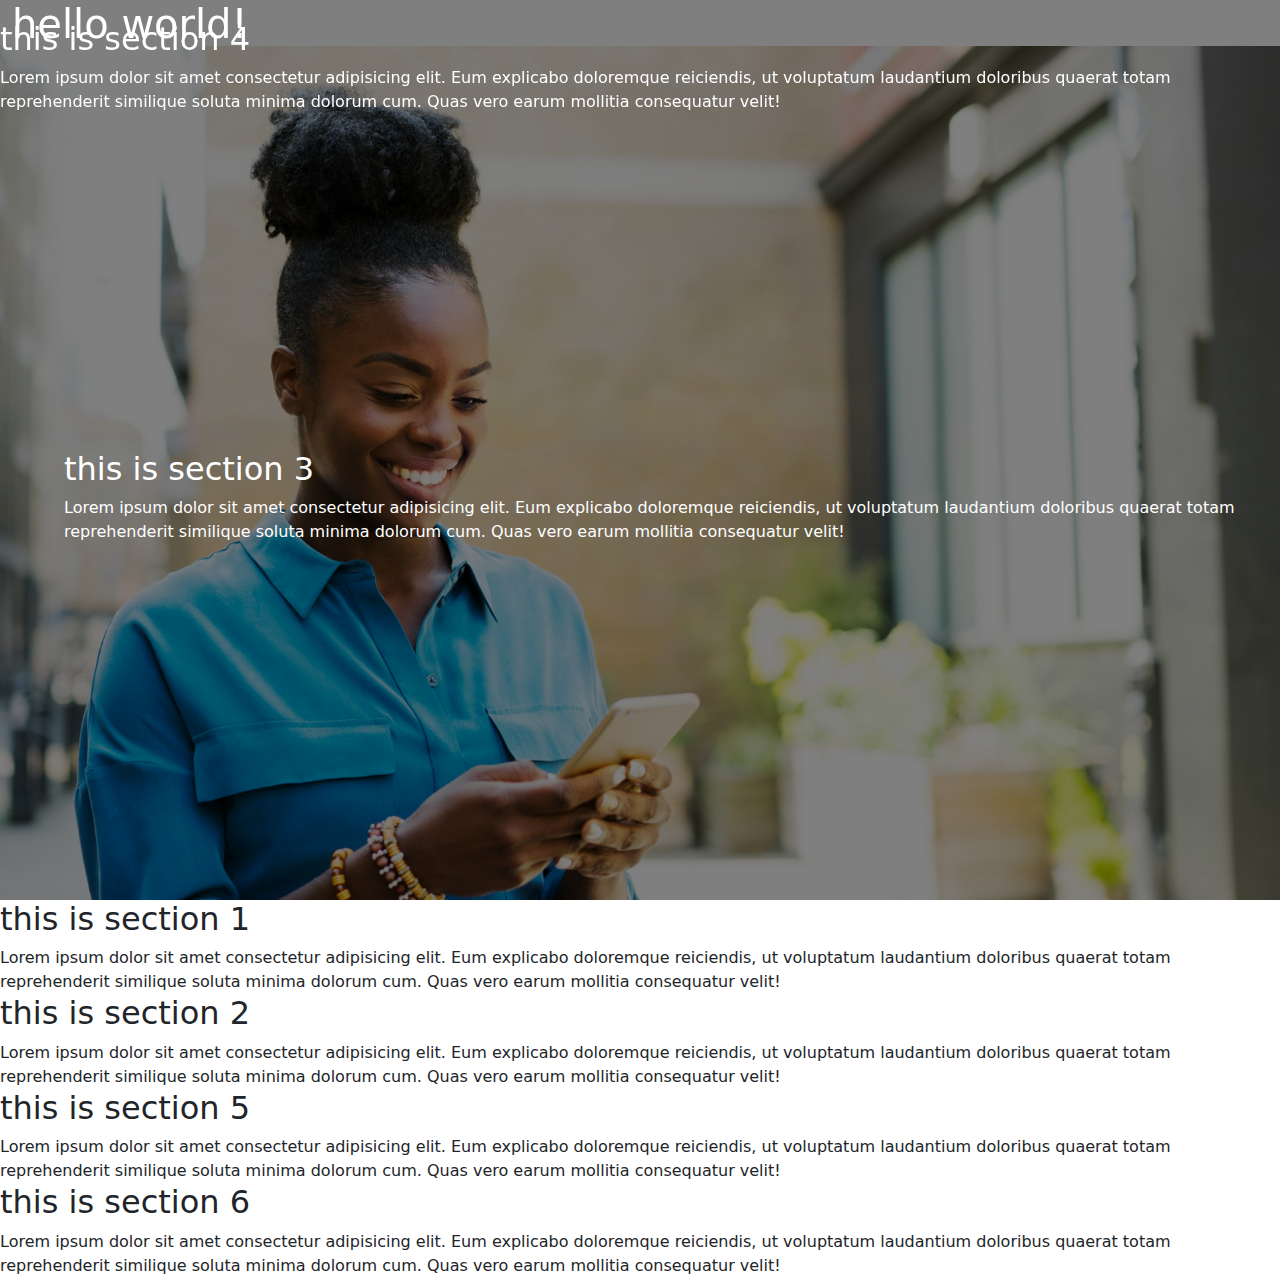
==== index.html @ 1c3ee01c "just finished creating and initializing git in the project" ====
<!DOCTYPE html>
<html lang="en">

<head>
  <meta charset="UTF-8">
  <meta http-equiv="X-UA-Compatible" content="IE=edge">
  <meta name="viewport" content="width=device-width, initial-scale=1.0">
  <title>Document</title>
  <link rel="stylesheet" href="assets/css/bootstrap.min.css">
  <link rel="stylesheet" href="assets/css/style.css">
</head>

<body>
  <main class="container-fluid p-0">
    <header class="container-fluid header">
      <div class="col-12 header-content">
        <h1>hello world!</h1>
      </div>
    </header>
    <section style="position: static">
      <h2>this is section 1</h2>
      Lorem ipsum dolor sit amet consectetur adipisicing elit. Eum explicabo doloremque reiciendis, ut voluptatum
      laudantium doloribus quaerat totam reprehenderit similique soluta minima dolorum cum. Quas vero earum mollitia
      consequatur velit!
    </section>
    <section style="position: relative">
      <h2>this is section 2</h2>Lorem ipsum dolor sit amet consectetur adipisicing elit. Eum explicabo doloremque
      reiciendis, ut voluptatum laudantium doloribus quaerat totam reprehenderit similique soluta minima dolorum cum.
      Quas vero earum mollitia consequatur velit!
    </section>
    <section style="position: absolute; top: 50%; left: 5%;color: white;">
      <h2>this is section 3</h2>Lorem ipsum dolor sit amet consectetur adipisicing elit. Eum explicabo doloremque
      reiciendis, ut voluptatum laudantium doloribus quaerat totam reprehenderit similique soluta minima dolorum cum.
      Quas vero earum mollitia consequatur velit!
    </section>
    <section style="position: fixed; top: 20px;right: 0%;color: white;">
      <h2>this is section 4</h2>Lorem ipsum dolor sit amet consectetur adipisicing elit. Eum explicabo doloremque
      reiciendis, ut voluptatum laudantium doloribus quaerat totam reprehenderit similique soluta minima dolorum cum.
      Quas vero earum mollitia consequatur velit!
    </section>
    <section>
      <h2>this is section 5</h2>Lorem ipsum dolor sit amet consectetur adipisicing elit. Eum explicabo doloremque
      reiciendis, ut voluptatum laudantium doloribus quaerat totam reprehenderit similique soluta minima dolorum cum.
      Quas vero earum mollitia consequatur velit!
    </section>
    <section>
      <h2>this is section 6</h2>Lorem ipsum dolor sit amet consectetur adipisicing elit. Eum explicabo doloremque
      reiciendis, ut voluptatum laudantium doloribus quaerat totam reprehenderit similique soluta minima dolorum cum.
      Quas vero earum mollitia consequatur velit!
    </section>
  </main>

  <script src="assets/js/bootstrap.min.js"></script>
</body>

</html>
---- assets/css/style.css ----
.header {
  position: relative;
  height: 100vh;
  background-image: url(../images/banner.png);
  background-size: 100%;
  background-repeat: no-repeat;
  background-position: bottom center;
  color: white;
}

.header::before {
  content: "";
  position: absolute;
  top: 0;
  left: 0;
  background-color: black;
  opacity: 0.5;
  width: 100%;
  height: 100%;
}

.header-content {
  position: relative;
  z-index: 10;
}
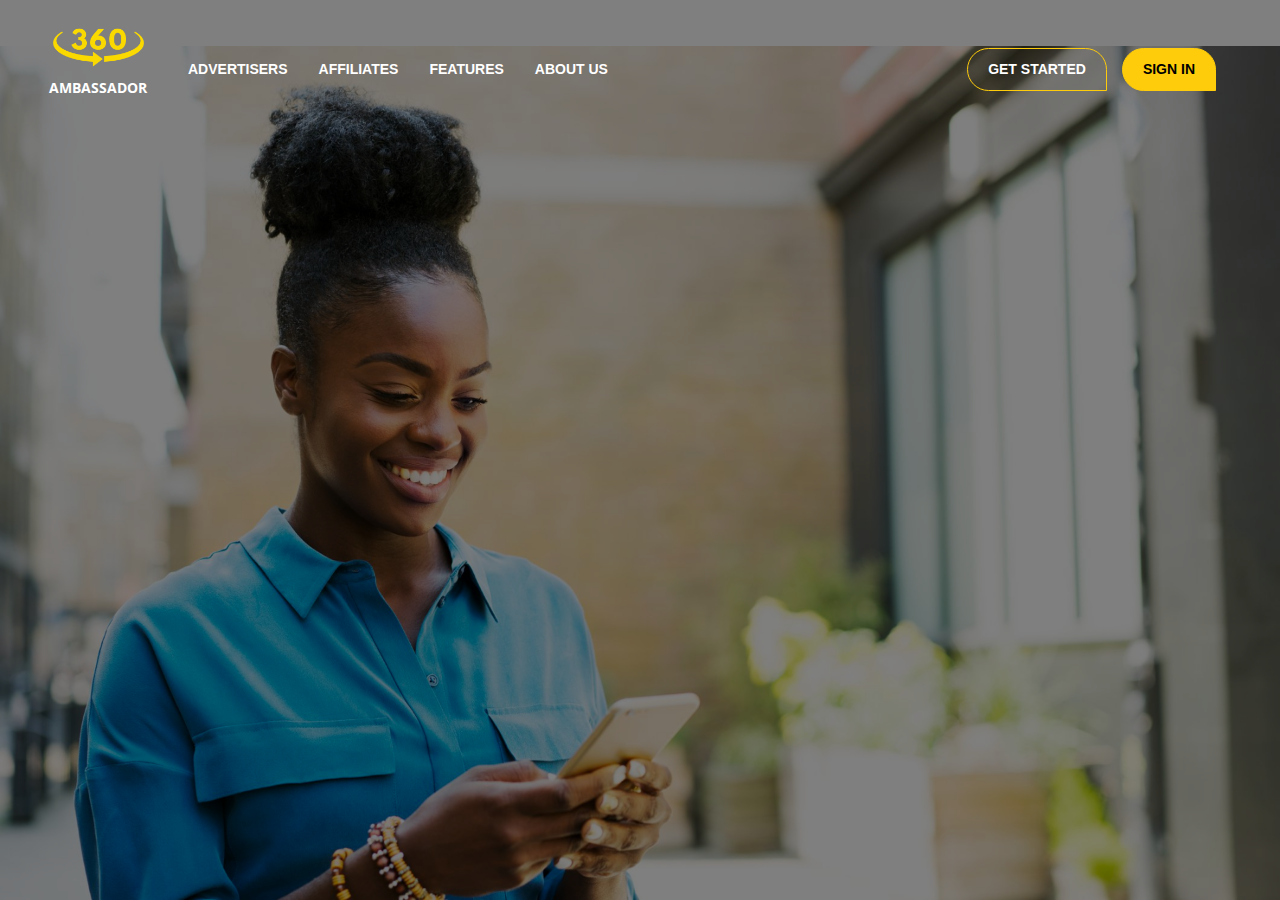
==== commit 5965db88: "finished designing the navbar" ====
--- a/index.html
+++ b/index.html
@@ -7,6 +7,11 @@
   <meta name="viewport" content="width=device-width, initial-scale=1.0">
   <title>Document</title>
   <link rel="stylesheet" href="assets/css/bootstrap.min.css">
+  <link rel="preconnect" href="https://fonts.googleapis.com">
+  <link rel="preconnect" href="https://fonts.gstatic.com" crossorigin>
+  <link
+    href="https://fonts.googleapis.com/css2?family=Maven+Pro:wght@500;700;900&family=Montserrat:wght@700;900&family=Open+Sans:wght@800&display=swap"
+    rel="stylesheet">
   <link rel="stylesheet" href="assets/css/style.css">
 </head>
 
@@ -14,40 +19,45 @@
   <main class="container-fluid p-0">
     <header class="container-fluid header">
       <div class="col-12 header-content">
-        <h1>hello world!</h1>
+        <nav class="navbar navbar-expand-lg">
+          <div class="container-fluid">
+            <a class="navbar-brand" href="index.html">
+              <img src="assets/images/logo.png" alt="brand logo" class="img-fluid">
+              <p>Ambassador</p>
+            </a>
+            <button class="navbar-toggler" type="button" data-bs-toggle="collapse"
+              data-bs-target="#navbarSupportedContent" aria-controls="navbarSupportedContent" aria-expanded="false"
+              aria-label="Toggle navigation">
+              <span class="navbar-toggler-icon"></span>
+            </button>
+            <div class="collapse navbar-collapse" id="navbarSupportedContent">
+              <ul class="navbar-nav me-auto mb-2 mb-lg-0">
+                <li class="nav-item">
+                  <a class="nav-link active" aria-current="page" href="#">Advertisers</a>
+                </li>
+                <li class="nav-item">
+                  <a class="nav-link" href="#">Affiliates</a>
+                </li>
+                <li class="nav-item">
+                  <a class="nav-link" href="#">Features</a>
+                </li>
+                <li class="nav-item">
+                  <a class="nav-link" href="#">About Us</a>
+                </li>
+              </ul>
+              <ul class="navbar-nav">
+                <li class="nav-item">
+                  <a class="nav-link btn" href="#">Get Started</a>
+                </li>
+                <li class="nav-item">
+                  <a class="nav-link btn nav-btn-filled" href="#">Sign In</a>
+                </li>
+              </ul>
+            </div>
+          </div>
+        </nav>
       </div>
     </header>
-    <section style="position: static">
-      <h2>this is section 1</h2>
-      Lorem ipsum dolor sit amet consectetur adipisicing elit. Eum explicabo doloremque reiciendis, ut voluptatum
-      laudantium doloribus quaerat totam reprehenderit similique soluta minima dolorum cum. Quas vero earum mollitia
-      consequatur velit!
-    </section>
-    <section style="position: relative">
-      <h2>this is section 2</h2>Lorem ipsum dolor sit amet consectetur adipisicing elit. Eum explicabo doloremque
-      reiciendis, ut voluptatum laudantium doloribus quaerat totam reprehenderit similique soluta minima dolorum cum.
-      Quas vero earum mollitia consequatur velit!
-    </section>
-    <section style="position: absolute; top: 50%; left: 5%;color: white;">
-      <h2>this is section 3</h2>Lorem ipsum dolor sit amet consectetur adipisicing elit. Eum explicabo doloremque
-      reiciendis, ut voluptatum laudantium doloribus quaerat totam reprehenderit similique soluta minima dolorum cum.
-      Quas vero earum mollitia consequatur velit!
-    </section>
-    <section style="position: fixed; top: 20px;right: 0%;color: white;">
-      <h2>this is section 4</h2>Lorem ipsum dolor sit amet consectetur adipisicing elit. Eum explicabo doloremque
-      reiciendis, ut voluptatum laudantium doloribus quaerat totam reprehenderit similique soluta minima dolorum cum.
-      Quas vero earum mollitia consequatur velit!
-    </section>
-    <section>
-      <h2>this is section 5</h2>Lorem ipsum dolor sit amet consectetur adipisicing elit. Eum explicabo doloremque
-      reiciendis, ut voluptatum laudantium doloribus quaerat totam reprehenderit similique soluta minima dolorum cum.
-      Quas vero earum mollitia consequatur velit!
-    </section>
-    <section>
-      <h2>this is section 6</h2>Lorem ipsum dolor sit amet consectetur adipisicing elit. Eum explicabo doloremque
-      reiciendis, ut voluptatum laudantium doloribus quaerat totam reprehenderit similique soluta minima dolorum cum.
-      Quas vero earum mollitia consequatur velit!
-    </section>
   </main>
 
   <script src="assets/js/bootstrap.min.js"></script>
--- a/assets/css/style.css
+++ b/assets/css/style.css
@@ -1,3 +1,19 @@
+@font-face {
+  font-family: "AronGrotesque-light", sans-serif;
+  src: url(../fonts/AronGrotesque-light.ttf);
+}
+
+@font-face {
+  font-family: "malayalam", sans-serif;
+  src: url(../fonts/ML_TT_Revathi.ttf);
+}
+
+body {
+  font-family: "AronGrotesque-light", sans-serif;
+  font-weight: normal;
+  font-style: normal;
+}
+
 .header {
   position: relative;
   height: 100vh;
@@ -23,3 +39,50 @@
   position: relative;
   z-index: 10;
 }
+
+.navbar {
+  text-transform: uppercase;
+  padding: 20px 25px;
+}
+
+.navbar-brand {
+  font-family: 'Open Sans', sans-serif;
+  font-size: 14px;
+  font-weight: bolder;
+  color: white;
+  display: flex;
+  flex-direction: column;
+  align-items: center;
+}
+
+.navbar-brand:hover {
+  color: white;
+}
+
+.navbar .collapse {
+  margin-left: 17px;
+}
+
+.navbar-nav .nav-item {
+  margin-right: 15px;
+}
+
+.navbar-nav .nav-item a.nav-link {
+  font-size: 14px;
+  font-weight: bold;
+  color: white;
+}
+
+.navbar-nav .nav-item a.nav-link.btn {
+  font-size: 14px;
+  font-weight: bold;
+  border: 1.3px solid #FECC0A;
+  border-radius: 50px;
+  border-bottom-right-radius: 0px;
+  padding: 10px 20px;
+}
+
+.navbar-nav .nav-item a.nav-link.btn.nav-btn-filled {
+  background-color: #FECC0A;
+  color: black;
+}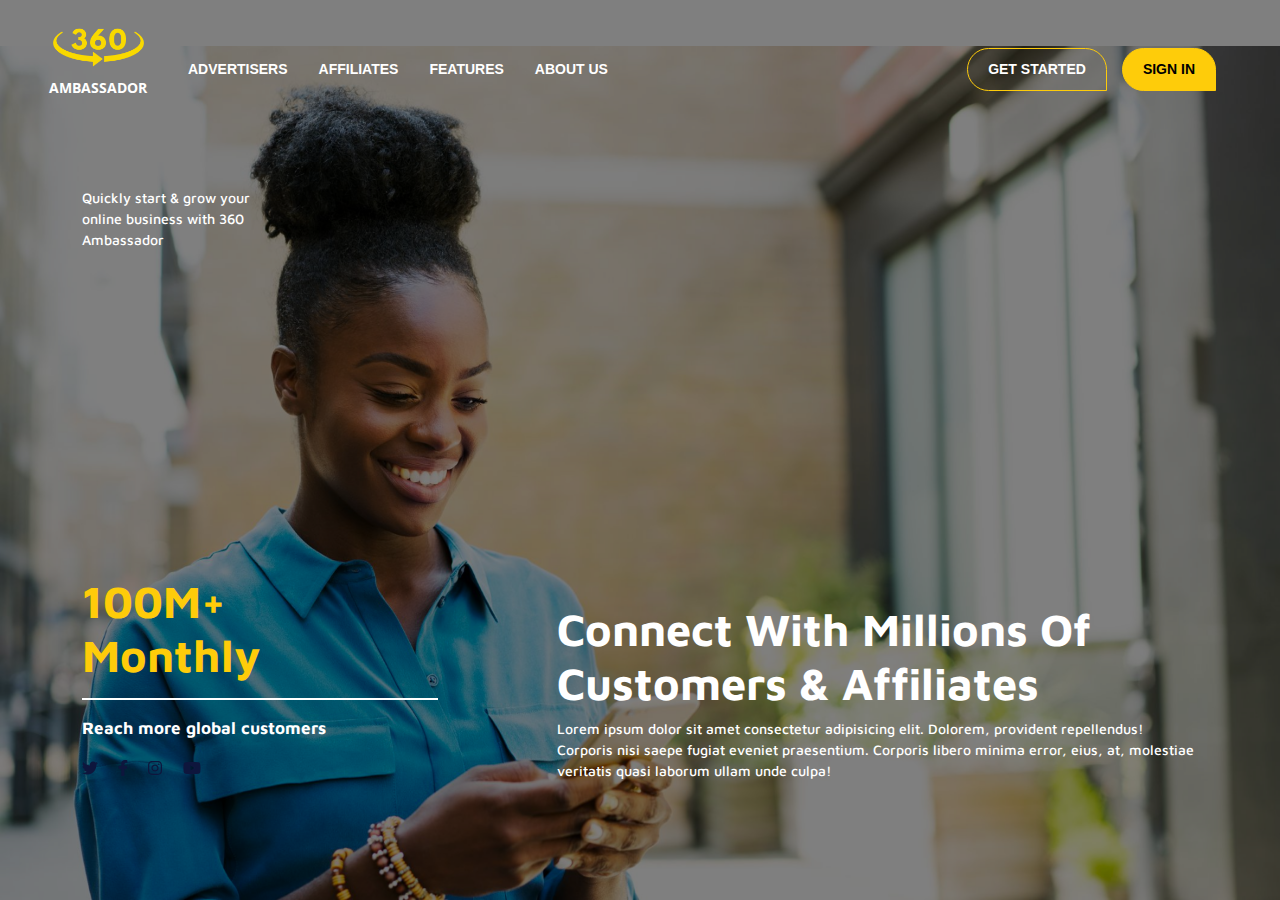
==== commit 36678598: "finished the header section" ====
--- a/index.html
+++ b/index.html
@@ -12,6 +12,7 @@
   <link
     href="https://fonts.googleapis.com/css2?family=Maven+Pro:wght@500;700;900&family=Montserrat:wght@700;900&family=Open+Sans:wght@800&display=swap"
     rel="stylesheet">
+    <link rel="stylesheet" href="assets/css/all.min.css">
   <link rel="stylesheet" href="assets/css/style.css">
 </head>
 
@@ -56,10 +57,55 @@
             </div>
           </div>
         </nav>
+        <div class="container banner-container">
+          <p class="col-md-2 col-12 banner-small-text mt-5">
+            Quickly start & grow your online business with 360 Ambassador
+          </p>
+          <div class="row justify-content-between align-items-end">
+            <div class="col-md-4">
+              <h3 class="banner-footer-count">100M+<br> Monthly</h3>
+              <hr>
+              <p class="col-12 banner-footer-count-text">
+                Reach more global customers
+              </p>
+              <ul class="col-md-4 col-12 banner-social-list">
+                <li class="banner-social-item">
+                  <a href="#" class="banner-social-link">
+                    <i class="fab fa-twitter"></i>
+                  </a>
+                </li>
+                <li class="banner-social-item">
+                  <a href="#" class="banner-social-link">
+                    <i class="fab fa-facebook-f"></i>
+                  </a>
+                </li>
+                <li class="banner-social-item">
+                  <a href="#" class="banner-social-link">
+                    <i class="fab fa-instagram"></i>
+                  </a>
+                </li>
+                <li class="banner-social-item">
+                  <a href="#" class="banner-social-link">
+                    <i class="fab fa-youtube"></i>
+                  </a>
+                </li>
+              </ul>
+            </div>
+            <div class="col-md-7">
+              <h1 class="banner-heading">
+                connect with millions of customers & affiliates
+              </h1>
+              <p class="banner-sub-heading">
+                Lorem ipsum dolor sit amet consectetur adipisicing elit. Dolorem, provident repellendus! Corporis nisi saepe fugiat eveniet praesentium. Corporis libero minima error, eius, at, molestiae veritatis quasi laborum ullam unde culpa!
+              </p>
+            </div>
+          </div>
+        </div>
       </div>
     </header>
   </main>
 
+  <script src="assets/js/all.min.js"></script>
   <script src="assets/js/bootstrap.min.js"></script>
 </body>
 
--- a/assets/css/all.min.css
+++ b/assets/css/all.min.css
@@ -0,0 +1,5 @@
+/*!
+ * Font Awesome Free 5.15.4 by @fontawesome - https://fontawesome.com
+ * License - https://fontawesome.com/license/free (Icons: CC BY 4.0, Fonts: SIL OFL 1.1, Code: MIT License)
+ */
+.fa,.fab,.fad,.fal,.far,.fas{-moz-osx-font-smoothing:grayscale;-webkit-font-smoothing:antialiased;display:inline-block;font-style:normal;font-variant:normal;text-rendering:auto;line-height:1}.fa-lg{font-size:1.33333em;line-height:.75em;vertical-align:-.0667em}.fa-xs{font-size:.75em}.fa-sm{font-size:.875em}.fa-1x{font-size:1em}.fa-2x{font-size:2em}.fa-3x{font-size:3em}.fa-4x{font-size:4em}.fa-5x{font-size:5em}.fa-6x{font-size:6em}.fa-7x{font-size:7em}.fa-8x{font-size:8em}.fa-9x{font-size:9em}.fa-10x{font-size:10em}.fa-fw{text-align:center;width:1.25em}.fa-ul{list-style-type:none;margin-left:2.5em;padding-left:0}.fa-ul>li{position:relative}.fa-li{left:-2em;position:absolute;text-align:center;width:2em;line-height:inherit}.fa-border{border:.08em solid #eee;border-radius:.1em;padding:.2em .25em .15em}.fa-pull-left{float:left}.fa-pull-right{float:right}.fa.fa-pull-left,.fab.fa-pull-left,.fal.fa-pull-left,.far.fa-pull-left,.fas.fa-pull-left{margin-right:.3em}.fa.fa-pull-right,.fab.fa-pull-right,.fal.fa-pull-right,.far.fa-pull-right,.fas.fa-pull-right{margin-left:.3em}.fa-spin{-webkit-animation:fa-spin 2s linear infinite;animation:fa-spin 2s linear infinite}.fa-pulse{-webkit-animation:fa-spin 1s steps(8) infinite;animation:fa-spin 1s steps(8) infinite}@-webkit-keyframes fa-spin{0%{-webkit-transform:rotate(0deg);transform:rotate(0deg)}to{-webkit-transform:rotate(1turn);transform:rotate(1turn)}}@keyframes fa-spin{0%{-webkit-transform:rotate(0deg);transform:rotate(0deg)}to{-webkit-transform:rotate(1turn);transform:rotate(1turn)}}.fa-rotate-90{-ms-filter:"progid:DXImageTransform.Microsoft.BasicImage(rotation=1)";-webkit-transform:rotate(90deg);transform:rotate(90deg)}.fa-rotate-180{-ms-filter:"progid:DXImageTransform.Microsoft.BasicImage(rotation=2)";-webkit-transform:rotate(180deg);transform:rotate(180deg)}.fa-rotate-270{-ms-filter:"progid:DXImageTransform.Microsoft.BasicImage(rotation=3)";-webkit-transform:rotate(270deg);transform:rotate(270deg)}.fa-flip-horizontal{-ms-filter:"progid:DXImageTransform.Microsoft.BasicImage(rotation=0, mirror=1)";-webkit-transform:scaleX(-1);transform:scaleX(-1)}.fa-flip-vertical{-webkit-transform:scaleY(-1);transform:scaleY(-1)}.fa-flip-both,.fa-flip-horizontal.fa-flip-vertical,.fa-flip-vertical{-ms-filter:"progid:DXImageTransform.Microsoft.BasicImage(rotation=2, mirror=1)"}.fa-flip-both,.fa-flip-horizontal.fa-flip-vertical{-webkit-transform:scale(-1);transform:scale(-1)}:root .fa-flip-both,:root .fa-flip-horizontal,:root .fa-flip-vertical,:root .fa-rotate-90,:root .fa-rotate-180,:root .fa-rotate-270{-webkit-filter:none;filter:none}.fa-stack{display:inline-block;height:2em;line-height:2em;position:relative;vertical-align:middle;width:2.5em}.fa-stack-1x,.fa-stack-2x{left:0;position:absolute;text-align:center;width:100%}.fa-stack-1x{line-height:inherit}.fa-stack-2x{font-size:2em}.fa-inverse{color:#fff}.fa-500px:before{content:"\f26e"}.fa-accessible-icon:before{content:"\f368"}.fa-accusoft:before{content:"\f369"}.fa-acquisitions-incorporated:before{content:"\f6af"}.fa-ad:before{content:"\f641"}.fa-address-book:before{content:"\f2b9"}.fa-address-card:before{content:"\f2bb"}.fa-adjust:before{content:"\f042"}.fa-adn:before{content:"\f170"}.fa-adversal:before{content:"\f36a"}.fa-affiliatetheme:before{content:"\f36b"}.fa-air-freshener:before{content:"\f5d0"}.fa-airbnb:before{content:"\f834"}.fa-algolia:before{content:"\f36c"}.fa-align-center:before{content:"\f037"}.fa-align-justify:before{content:"\f039"}.fa-align-left:before{content:"\f036"}.fa-align-right:before{content:"\f038"}.fa-alipay:before{content:"\f642"}.fa-allergies:before{content:"\f461"}.fa-amazon:before{content:"\f270"}.fa-amazon-pay:before{content:"\f42c"}.fa-ambulance:before{content:"\f0f9"}.fa-american-sign-language-interpreting:before{content:"\f2a3"}.fa-amilia:before{content:"\f36d"}.fa-anchor:before{content:"\f13d"}.fa-android:before{content:"\f17b"}.fa-angellist:before{content:"\f209"}.fa-angle-double-down:before{content:"\f103"}.fa-angle-double-left:before{content:"\f100"}.fa-angle-double-right:before{content:"\f101"}.fa-angle-double-up:before{content:"\f102"}.fa-angle-down:before{content:"\f107"}.fa-angle-left:before{content:"\f104"}.fa-angle-right:before{content:"\f105"}.fa-angle-up:before{content:"\f106"}.fa-angry:before{content:"\f556"}.fa-angrycreative:before{content:"\f36e"}.fa-angular:before{content:"\f420"}.fa-ankh:before{content:"\f644"}.fa-app-store:before{content:"\f36f"}.fa-app-store-ios:before{content:"\f370"}.fa-apper:before{content:"\f371"}.fa-apple:before{content:"\f179"}.fa-apple-alt:before{content:"\f5d1"}.fa-apple-pay:before{content:"\f415"}.fa-archive:before{content:"\f187"}.fa-archway:before{content:"\f557"}.fa-arrow-alt-circle-down:before{content:"\f358"}.fa-arrow-alt-circle-left:before{content:"\f359"}.fa-arrow-alt-circle-right:before{content:"\f35a"}.fa-arrow-alt-circle-up:before{content:"\f35b"}.fa-arrow-circle-down:before{content:"\f0ab"}.fa-arrow-circle-left:before{content:"\f0a8"}.fa-arrow-circle-right:before{content:"\f0a9"}.fa-arrow-circle-up:before{content:"\f0aa"}.fa-arrow-down:before{content:"\f063"}.fa-arrow-left:before{content:"\f060"}.fa-arrow-right:before{content:"\f061"}.fa-arrow-up:before{content:"\f062"}.fa-arrows-alt:before{content:"\f0b2"}.fa-arrows-alt-h:before{content:"\f337"}.fa-arrows-alt-v:before{content:"\f338"}.fa-artstation:before{content:"\f77a"}.fa-assistive-listening-systems:before{content:"\f2a2"}.fa-asterisk:before{content:"\f069"}.fa-asymmetrik:before{content:"\f372"}.fa-at:before{content:"\f1fa"}.fa-atlas:before{content:"\f558"}.fa-atlassian:before{content:"\f77b"}.fa-atom:before{content:"\f5d2"}.fa-audible:before{content:"\f373"}.fa-audio-description:before{content:"\f29e"}.fa-autoprefixer:before{content:"\f41c"}.fa-avianex:before{content:"\f374"}.fa-aviato:before{content:"\f421"}.fa-award:before{content:"\f559"}.fa-aws:before{content:"\f375"}.fa-baby:before{content:"\f77c"}.fa-baby-carriage:before{content:"\f77d"}.fa-backspace:before{content:"\f55a"}.fa-backward:before{content:"\f04a"}.fa-bacon:before{content:"\f7e5"}.fa-bacteria:before{content:"\e059"}.fa-bacterium:before{content:"\e05a"}.fa-bahai:before{content:"\f666"}.fa-balance-scale:before{content:"\f24e"}.fa-balance-scale-left:before{content:"\f515"}.fa-balance-scale-right:before{content:"\f516"}.fa-ban:before{content:"\f05e"}.fa-band-aid:before{content:"\f462"}.fa-bandcamp:before{content:"\f2d5"}.fa-barcode:before{content:"\f02a"}.fa-bars:before{content:"\f0c9"}.fa-baseball-ball:before{content:"\f433"}.fa-basketball-ball:before{content:"\f434"}.fa-bath:before{content:"\f2cd"}.fa-battery-empty:before{content:"\f244"}.fa-battery-full:before{content:"\f240"}.fa-battery-half:before{content:"\f242"}.fa-battery-quarter:before{content:"\f243"}.fa-battery-three-quarters:before{content:"\f241"}.fa-battle-net:before{content:"\f835"}.fa-bed:before{content:"\f236"}.fa-beer:before{content:"\f0fc"}.fa-behance:before{content:"\f1b4"}.fa-behance-square:before{content:"\f1b5"}.fa-bell:before{content:"\f0f3"}.fa-bell-slash:before{content:"\f1f6"}.fa-bezier-curve:before{content:"\f55b"}.fa-bible:before{content:"\f647"}.fa-bicycle:before{content:"\f206"}.fa-biking:before{content:"\f84a"}.fa-bimobject:before{content:"\f378"}.fa-binoculars:before{content:"\f1e5"}.fa-biohazard:before{content:"\f780"}.fa-birthday-cake:before{content:"\f1fd"}.fa-bitbucket:before{content:"\f171"}.fa-bitcoin:before{content:"\f379"}.fa-bity:before{content:"\f37a"}.fa-black-tie:before{content:"\f27e"}.fa-blackberry:before{content:"\f37b"}.fa-blender:before{content:"\f517"}.fa-blender-phone:before{content:"\f6b6"}.fa-blind:before{content:"\f29d"}.fa-blog:before{content:"\f781"}.fa-blogger:before{content:"\f37c"}.fa-blogger-b:before{content:"\f37d"}.fa-bluetooth:before{content:"\f293"}.fa-bluetooth-b:before{content:"\f294"}.fa-bold:before{content:"\f032"}.fa-bolt:before{content:"\f0e7"}.fa-bomb:before{content:"\f1e2"}.fa-bone:before{content:"\f5d7"}.fa-bong:before{content:"\f55c"}.fa-book:before{content:"\f02d"}.fa-book-dead:before{content:"\f6b7"}.fa-book-medical:before{content:"\f7e6"}.fa-book-open:before{content:"\f518"}.fa-book-reader:before{content:"\f5da"}.fa-bookmark:before{content:"\f02e"}.fa-bootstrap:before{content:"\f836"}.fa-border-all:before{content:"\f84c"}.fa-border-none:before{content:"\f850"}.fa-border-style:before{content:"\f853"}.fa-bowling-ball:before{content:"\f436"}.fa-box:before{content:"\f466"}.fa-box-open:before{content:"\f49e"}.fa-box-tissue:before{content:"\e05b"}.fa-boxes:before{content:"\f468"}.fa-braille:before{content:"\f2a1"}.fa-brain:before{content:"\f5dc"}.fa-bread-slice:before{content:"\f7ec"}.fa-briefcase:before{content:"\f0b1"}.fa-briefcase-medical:before{content:"\f469"}.fa-broadcast-tower:before{content:"\f519"}.fa-broom:before{content:"\f51a"}.fa-brush:before{content:"\f55d"}.fa-btc:before{content:"\f15a"}.fa-buffer:before{content:"\f837"}.fa-bug:before{content:"\f188"}.fa-building:before{content:"\f1ad"}.fa-bullhorn:before{content:"\f0a1"}.fa-bullseye:before{content:"\f140"}.fa-burn:before{content:"\f46a"}.fa-buromobelexperte:before{content:"\f37f"}.fa-bus:before{content:"\f207"}.fa-bus-alt:before{content:"\f55e"}.fa-business-time:before{content:"\f64a"}.fa-buy-n-large:before{content:"\f8a6"}.fa-buysellads:before{content:"\f20d"}.fa-calculator:before{content:"\f1ec"}.fa-calendar:before{content:"\f133"}.fa-calendar-alt:before{content:"\f073"}.fa-calendar-check:before{content:"\f274"}.fa-calendar-day:before{content:"\f783"}.fa-calendar-minus:before{content:"\f272"}.fa-calendar-plus:before{content:"\f271"}.fa-calendar-times:before{content:"\f273"}.fa-calendar-week:before{content:"\f784"}.fa-camera:before{content:"\f030"}.fa-camera-retro:before{content:"\f083"}.fa-campground:before{content:"\f6bb"}.fa-canadian-maple-leaf:before{content:"\f785"}.fa-candy-cane:before{content:"\f786"}.fa-cannabis:before{content:"\f55f"}.fa-capsules:before{content:"\f46b"}.fa-car:before{content:"\f1b9"}.fa-car-alt:before{content:"\f5de"}.fa-car-battery:before{content:"\f5df"}.fa-car-crash:before{content:"\f5e1"}.fa-car-side:before{content:"\f5e4"}.fa-caravan:before{content:"\f8ff"}.fa-caret-down:before{content:"\f0d7"}.fa-caret-left:before{content:"\f0d9"}.fa-caret-right:before{content:"\f0da"}.fa-caret-square-down:before{content:"\f150"}.fa-caret-square-left:before{content:"\f191"}.fa-caret-square-right:before{content:"\f152"}.fa-caret-square-up:before{content:"\f151"}.fa-caret-up:before{content:"\f0d8"}.fa-carrot:before{content:"\f787"}.fa-cart-arrow-down:before{content:"\f218"}.fa-cart-plus:before{content:"\f217"}.fa-cash-register:before{content:"\f788"}.fa-cat:before{content:"\f6be"}.fa-cc-amazon-pay:before{content:"\f42d"}.fa-cc-amex:before{content:"\f1f3"}.fa-cc-apple-pay:before{content:"\f416"}.fa-cc-diners-club:before{content:"\f24c"}.fa-cc-discover:before{content:"\f1f2"}.fa-cc-jcb:before{content:"\f24b"}.fa-cc-mastercard:before{content:"\f1f1"}.fa-cc-paypal:before{content:"\f1f4"}.fa-cc-stripe:before{content:"\f1f5"}.fa-cc-visa:before{content:"\f1f0"}.fa-centercode:before{content:"\f380"}.fa-centos:before{content:"\f789"}.fa-certificate:before{content:"\f0a3"}.fa-chair:before{content:"\f6c0"}.fa-chalkboard:before{content:"\f51b"}.fa-chalkboard-teacher:before{content:"\f51c"}.fa-charging-station:before{content:"\f5e7"}.fa-chart-area:before{content:"\f1fe"}.fa-chart-bar:before{content:"\f080"}.fa-chart-line:before{content:"\f201"}.fa-chart-pie:before{content:"\f200"}.fa-check:before{content:"\f00c"}.fa-check-circle:before{content:"\f058"}.fa-check-double:before{content:"\f560"}.fa-check-square:before{content:"\f14a"}.fa-cheese:before{content:"\f7ef"}.fa-chess:before{content:"\f439"}.fa-chess-bishop:before{content:"\f43a"}.fa-chess-board:before{content:"\f43c"}.fa-chess-king:before{content:"\f43f"}.fa-chess-knight:before{content:"\f441"}.fa-chess-pawn:before{content:"\f443"}.fa-chess-queen:before{content:"\f445"}.fa-chess-rook:before{content:"\f447"}.fa-chevron-circle-down:before{content:"\f13a"}.fa-chevron-circle-left:before{content:"\f137"}.fa-chevron-circle-right:before{content:"\f138"}.fa-chevron-circle-up:before{content:"\f139"}.fa-chevron-down:before{content:"\f078"}.fa-chevron-left:before{content:"\f053"}.fa-chevron-right:before{content:"\f054"}.fa-chevron-up:before{content:"\f077"}.fa-child:before{content:"\f1ae"}.fa-chrome:before{content:"\f268"}.fa-chromecast:before{content:"\f838"}.fa-church:before{content:"\f51d"}.fa-circle:before{content:"\f111"}.fa-circle-notch:before{content:"\f1ce"}.fa-city:before{content:"\f64f"}.fa-clinic-medical:before{content:"\f7f2"}.fa-clipboard:before{content:"\f328"}.fa-clipboard-check:before{content:"\f46c"}.fa-clipboard-list:before{content:"\f46d"}.fa-clock:before{content:"\f017"}.fa-clone:before{content:"\f24d"}.fa-closed-captioning:before{content:"\f20a"}.fa-cloud:before{content:"\f0c2"}.fa-cloud-download-alt:before{content:"\f381"}.fa-cloud-meatball:before{content:"\f73b"}.fa-cloud-moon:before{content:"\f6c3"}.fa-cloud-moon-rain:before{content:"\f73c"}.fa-cloud-rain:before{content:"\f73d"}.fa-cloud-showers-heavy:before{content:"\f740"}.fa-cloud-sun:before{content:"\f6c4"}.fa-cloud-sun-rain:before{content:"\f743"}.fa-cloud-upload-alt:before{content:"\f382"}.fa-cloudflare:before{content:"\e07d"}.fa-cloudscale:before{content:"\f383"}.fa-cloudsmith:before{content:"\f384"}.fa-cloudversify:before{content:"\f385"}.fa-cocktail:before{content:"\f561"}.fa-code:before{content:"\f121"}.fa-code-branch:before{content:"\f126"}.fa-codepen:before{content:"\f1cb"}.fa-codiepie:before{content:"\f284"}.fa-coffee:before{content:"\f0f4"}.fa-cog:before{content:"\f013"}.fa-cogs:before{content:"\f085"}.fa-coins:before{content:"\f51e"}.fa-columns:before{content:"\f0db"}.fa-comment:before{content:"\f075"}.fa-comment-alt:before{content:"\f27a"}.fa-comment-dollar:before{content:"\f651"}.fa-comment-dots:before{content:"\f4ad"}.fa-comment-medical:before{content:"\f7f5"}.fa-comment-slash:before{content:"\f4b3"}.fa-comments:before{content:"\f086"}.fa-comments-dollar:before{content:"\f653"}.fa-compact-disc:before{content:"\f51f"}.fa-compass:before{content:"\f14e"}.fa-compress:before{content:"\f066"}.fa-compress-alt:before{content:"\f422"}.fa-compress-arrows-alt:before{content:"\f78c"}.fa-concierge-bell:before{content:"\f562"}.fa-confluence:before{content:"\f78d"}.fa-connectdevelop:before{content:"\f20e"}.fa-contao:before{content:"\f26d"}.fa-cookie:before{content:"\f563"}.fa-cookie-bite:before{content:"\f564"}.fa-copy:before{content:"\f0c5"}.fa-copyright:before{content:"\f1f9"}.fa-cotton-bureau:before{content:"\f89e"}.fa-couch:before{content:"\f4b8"}.fa-cpanel:before{content:"\f388"}.fa-creative-commons:before{content:"\f25e"}.fa-creative-commons-by:before{content:"\f4e7"}.fa-creative-commons-nc:before{content:"\f4e8"}.fa-creative-commons-nc-eu:before{content:"\f4e9"}.fa-creative-commons-nc-jp:before{content:"\f4ea"}.fa-creative-commons-nd:before{content:"\f4eb"}.fa-creative-commons-pd:before{content:"\f4ec"}.fa-creative-commons-pd-alt:before{content:"\f4ed"}.fa-creative-commons-remix:before{content:"\f4ee"}.fa-creative-commons-sa:before{content:"\f4ef"}.fa-creative-commons-sampling:before{content:"\f4f0"}.fa-creative-commons-sampling-plus:before{content:"\f4f1"}.fa-creative-commons-share:before{content:"\f4f2"}.fa-creative-commons-zero:before{content:"\f4f3"}.fa-credit-card:before{content:"\f09d"}.fa-critical-role:before{content:"\f6c9"}.fa-crop:before{content:"\f125"}.fa-crop-alt:before{content:"\f565"}.fa-cross:before{content:"\f654"}.fa-crosshairs:before{content:"\f05b"}.fa-crow:before{content:"\f520"}.fa-crown:before{content:"\f521"}.fa-crutch:before{content:"\f7f7"}.fa-css3:before{content:"\f13c"}.fa-css3-alt:before{content:"\f38b"}.fa-cube:before{content:"\f1b2"}.fa-cubes:before{content:"\f1b3"}.fa-cut:before{content:"\f0c4"}.fa-cuttlefish:before{content:"\f38c"}.fa-d-and-d:before{content:"\f38d"}.fa-d-and-d-beyond:before{content:"\f6ca"}.fa-dailymotion:before{content:"\e052"}.fa-dashcube:before{content:"\f210"}.fa-database:before{content:"\f1c0"}.fa-deaf:before{content:"\f2a4"}.fa-deezer:before{content:"\e077"}.fa-delicious:before{content:"\f1a5"}.fa-democrat:before{content:"\f747"}.fa-deploydog:before{content:"\f38e"}.fa-deskpro:before{content:"\f38f"}.fa-desktop:before{content:"\f108"}.fa-dev:before{content:"\f6cc"}.fa-deviantart:before{content:"\f1bd"}.fa-dharmachakra:before{content:"\f655"}.fa-dhl:before{content:"\f790"}.fa-diagnoses:before{content:"\f470"}.fa-diaspora:before{content:"\f791"}.fa-dice:before{content:"\f522"}.fa-dice-d20:before{content:"\f6cf"}.fa-dice-d6:before{content:"\f6d1"}.fa-dice-five:before{content:"\f523"}.fa-dice-four:before{content:"\f524"}.fa-dice-one:before{content:"\f525"}.fa-dice-six:before{content:"\f526"}.fa-dice-three:before{content:"\f527"}.fa-dice-two:before{content:"\f528"}.fa-digg:before{content:"\f1a6"}.fa-digital-ocean:before{content:"\f391"}.fa-digital-tachograph:before{content:"\f566"}.fa-directions:before{content:"\f5eb"}.fa-discord:before{content:"\f392"}.fa-discourse:before{content:"\f393"}.fa-disease:before{content:"\f7fa"}.fa-divide:before{content:"\f529"}.fa-dizzy:before{content:"\f567"}.fa-dna:before{content:"\f471"}.fa-dochub:before{content:"\f394"}.fa-docker:before{content:"\f395"}.fa-dog:before{content:"\f6d3"}.fa-dollar-sign:before{content:"\f155"}.fa-dolly:before{content:"\f472"}.fa-dolly-flatbed:before{content:"\f474"}.fa-donate:before{content:"\f4b9"}.fa-door-closed:before{content:"\f52a"}.fa-door-open:before{content:"\f52b"}.fa-dot-circle:before{content:"\f192"}.fa-dove:before{content:"\f4ba"}.fa-download:before{content:"\f019"}.fa-draft2digital:before{content:"\f396"}.fa-drafting-compass:before{content:"\f568"}.fa-dragon:before{content:"\f6d5"}.fa-draw-polygon:before{content:"\f5ee"}.fa-dribbble:before{content:"\f17d"}.fa-dribbble-square:before{content:"\f397"}.fa-dropbox:before{content:"\f16b"}.fa-drum:before{content:"\f569"}.fa-drum-steelpan:before{content:"\f56a"}.fa-drumstick-bite:before{content:"\f6d7"}.fa-drupal:before{content:"\f1a9"}.fa-dumbbell:before{content:"\f44b"}.fa-dumpster:before{content:"\f793"}.fa-dumpster-fire:before{content:"\f794"}.fa-dungeon:before{content:"\f6d9"}.fa-dyalog:before{content:"\f399"}.fa-earlybirds:before{content:"\f39a"}.fa-ebay:before{content:"\f4f4"}.fa-edge:before{content:"\f282"}.fa-edge-legacy:before{content:"\e078"}.fa-edit:before{content:"\f044"}.fa-egg:before{content:"\f7fb"}.fa-eject:before{content:"\f052"}.fa-elementor:before{content:"\f430"}.fa-ellipsis-h:before{content:"\f141"}.fa-ellipsis-v:before{content:"\f142"}.fa-ello:before{content:"\f5f1"}.fa-ember:before{content:"\f423"}.fa-empire:before{content:"\f1d1"}.fa-envelope:before{content:"\f0e0"}.fa-envelope-open:before{content:"\f2b6"}.fa-envelope-open-text:before{content:"\f658"}.fa-envelope-square:before{content:"\f199"}.fa-envira:before{content:"\f299"}.fa-equals:before{content:"\f52c"}.fa-eraser:before{content:"\f12d"}.fa-erlang:before{content:"\f39d"}.fa-ethereum:before{content:"\f42e"}.fa-ethernet:before{content:"\f796"}.fa-etsy:before{content:"\f2d7"}.fa-euro-sign:before{content:"\f153"}.fa-evernote:before{content:"\f839"}.fa-exchange-alt:before{content:"\f362"}.fa-exclamation:before{content:"\f12a"}.fa-exclamation-circle:before{content:"\f06a"}.fa-exclamation-triangle:before{content:"\f071"}.fa-expand:before{content:"\f065"}.fa-expand-alt:before{content:"\f424"}.fa-expand-arrows-alt:before{content:"\f31e"}.fa-expeditedssl:before{content:"\f23e"}.fa-external-link-alt:before{content:"\f35d"}.fa-external-link-square-alt:before{content:"\f360"}.fa-eye:before{content:"\f06e"}.fa-eye-dropper:before{content:"\f1fb"}.fa-eye-slash:before{content:"\f070"}.fa-facebook:before{content:"\f09a"}.fa-facebook-f:before{content:"\f39e"}.fa-facebook-messenger:before{content:"\f39f"}.fa-facebook-square:before{content:"\f082"}.fa-fan:before{content:"\f863"}.fa-fantasy-flight-games:before{content:"\f6dc"}.fa-fast-backward:before{content:"\f049"}.fa-fast-forward:before{content:"\f050"}.fa-faucet:before{content:"\e005"}.fa-fax:before{content:"\f1ac"}.fa-feather:before{content:"\f52d"}.fa-feather-alt:before{content:"\f56b"}.fa-fedex:before{content:"\f797"}.fa-fedora:before{content:"\f798"}.fa-female:before{content:"\f182"}.fa-fighter-jet:before{content:"\f0fb"}.fa-figma:before{content:"\f799"}.fa-file:before{content:"\f15b"}.fa-file-alt:before{content:"\f15c"}.fa-file-archive:before{content:"\f1c6"}.fa-file-audio:before{content:"\f1c7"}.fa-file-code:before{content:"\f1c9"}.fa-file-contract:before{content:"\f56c"}.fa-file-csv:before{content:"\f6dd"}.fa-file-download:before{content:"\f56d"}.fa-file-excel:before{content:"\f1c3"}.fa-file-export:before{content:"\f56e"}.fa-file-image:before{content:"\f1c5"}.fa-file-import:before{content:"\f56f"}.fa-file-invoice:before{content:"\f570"}.fa-file-invoice-dollar:before{content:"\f571"}.fa-file-medical:before{content:"\f477"}.fa-file-medical-alt:before{content:"\f478"}.fa-file-pdf:before{content:"\f1c1"}.fa-file-powerpoint:before{content:"\f1c4"}.fa-file-prescription:before{content:"\f572"}.fa-file-signature:before{content:"\f573"}.fa-file-upload:before{content:"\f574"}.fa-file-video:before{content:"\f1c8"}.fa-file-word:before{content:"\f1c2"}.fa-fill:before{content:"\f575"}.fa-fill-drip:before{content:"\f576"}.fa-film:before{content:"\f008"}.fa-filter:before{content:"\f0b0"}.fa-fingerprint:before{content:"\f577"}.fa-fire:before{content:"\f06d"}.fa-fire-alt:before{content:"\f7e4"}.fa-fire-extinguisher:before{content:"\f134"}.fa-firefox:before{content:"\f269"}.fa-firefox-browser:before{content:"\e007"}.fa-first-aid:before{content:"\f479"}.fa-first-order:before{content:"\f2b0"}.fa-first-order-alt:before{content:"\f50a"}.fa-firstdraft:before{content:"\f3a1"}.fa-fish:before{content:"\f578"}.fa-fist-raised:before{content:"\f6de"}.fa-flag:before{content:"\f024"}.fa-flag-checkered:before{content:"\f11e"}.fa-flag-usa:before{content:"\f74d"}.fa-flask:before{content:"\f0c3"}.fa-flickr:before{content:"\f16e"}.fa-flipboard:before{content:"\f44d"}.fa-flushed:before{content:"\f579"}.fa-fly:before{content:"\f417"}.fa-folder:before{content:"\f07b"}.fa-folder-minus:before{content:"\f65d"}.fa-folder-open:before{content:"\f07c"}.fa-folder-plus:before{content:"\f65e"}.fa-font:before{content:"\f031"}.fa-font-awesome:before{content:"\f2b4"}.fa-font-awesome-alt:before{content:"\f35c"}.fa-font-awesome-flag:before{content:"\f425"}.fa-font-awesome-logo-full:before{content:"\f4e6"}.fa-fonticons:before{content:"\f280"}.fa-fonticons-fi:before{content:"\f3a2"}.fa-football-ball:before{content:"\f44e"}.fa-fort-awesome:before{content:"\f286"}.fa-fort-awesome-alt:before{content:"\f3a3"}.fa-forumbee:before{content:"\f211"}.fa-forward:before{content:"\f04e"}.fa-foursquare:before{content:"\f180"}.fa-free-code-camp:before{content:"\f2c5"}.fa-freebsd:before{content:"\f3a4"}.fa-frog:before{content:"\f52e"}.fa-frown:before{content:"\f119"}.fa-frown-open:before{content:"\f57a"}.fa-fulcrum:before{content:"\f50b"}.fa-funnel-dollar:before{content:"\f662"}.fa-futbol:before{content:"\f1e3"}.fa-galactic-republic:before{content:"\f50c"}.fa-galactic-senate:before{content:"\f50d"}.fa-gamepad:before{content:"\f11b"}.fa-gas-pump:before{content:"\f52f"}.fa-gavel:before{content:"\f0e3"}.fa-gem:before{content:"\f3a5"}.fa-genderless:before{content:"\f22d"}.fa-get-pocket:before{content:"\f265"}.fa-gg:before{content:"\f260"}.fa-gg-circle:before{content:"\f261"}.fa-ghost:before{content:"\f6e2"}.fa-gift:before{content:"\f06b"}.fa-gifts:before{content:"\f79c"}.fa-git:before{content:"\f1d3"}.fa-git-alt:before{content:"\f841"}.fa-git-square:before{content:"\f1d2"}.fa-github:before{content:"\f09b"}.fa-github-alt:before{content:"\f113"}.fa-github-square:before{content:"\f092"}.fa-gitkraken:before{content:"\f3a6"}.fa-gitlab:before{content:"\f296"}.fa-gitter:before{content:"\f426"}.fa-glass-cheers:before{content:"\f79f"}.fa-glass-martini:before{content:"\f000"}.fa-glass-martini-alt:before{content:"\f57b"}.fa-glass-whiskey:before{content:"\f7a0"}.fa-glasses:before{content:"\f530"}.fa-glide:before{content:"\f2a5"}.fa-glide-g:before{content:"\f2a6"}.fa-globe:before{content:"\f0ac"}.fa-globe-africa:before{content:"\f57c"}.fa-globe-americas:before{content:"\f57d"}.fa-globe-asia:before{content:"\f57e"}.fa-globe-europe:before{content:"\f7a2"}.fa-gofore:before{content:"\f3a7"}.fa-golf-ball:before{content:"\f450"}.fa-goodreads:before{content:"\f3a8"}.fa-goodreads-g:before{content:"\f3a9"}.fa-google:before{content:"\f1a0"}.fa-google-drive:before{content:"\f3aa"}.fa-google-pay:before{content:"\e079"}.fa-google-play:before{content:"\f3ab"}.fa-google-plus:before{content:"\f2b3"}.fa-google-plus-g:before{content:"\f0d5"}.fa-google-plus-square:before{content:"\f0d4"}.fa-google-wallet:before{content:"\f1ee"}.fa-gopuram:before{content:"\f664"}.fa-graduation-cap:before{content:"\f19d"}.fa-gratipay:before{content:"\f184"}.fa-grav:before{content:"\f2d6"}.fa-greater-than:before{content:"\f531"}.fa-greater-than-equal:before{content:"\f532"}.fa-grimace:before{content:"\f57f"}.fa-grin:before{content:"\f580"}.fa-grin-alt:before{content:"\f581"}.fa-grin-beam:before{content:"\f582"}.fa-grin-beam-sweat:before{content:"\f583"}.fa-grin-hearts:before{content:"\f584"}.fa-grin-squint:before{content:"\f585"}.fa-grin-squint-tears:before{content:"\f586"}.fa-grin-stars:before{content:"\f587"}.fa-grin-tears:before{content:"\f588"}.fa-grin-tongue:before{content:"\f589"}.fa-grin-tongue-squint:before{content:"\f58a"}.fa-grin-tongue-wink:before{content:"\f58b"}.fa-grin-wink:before{content:"\f58c"}.fa-grip-horizontal:before{content:"\f58d"}.fa-grip-lines:before{content:"\f7a4"}.fa-grip-lines-vertical:before{content:"\f7a5"}.fa-grip-vertical:before{content:"\f58e"}.fa-gripfire:before{content:"\f3ac"}.fa-grunt:before{content:"\f3ad"}.fa-guilded:before{content:"\e07e"}.fa-guitar:before{content:"\f7a6"}.fa-gulp:before{content:"\f3ae"}.fa-h-square:before{content:"\f0fd"}.fa-hacker-news:before{content:"\f1d4"}.fa-hacker-news-square:before{content:"\f3af"}.fa-hackerrank:before{content:"\f5f7"}.fa-hamburger:before{content:"\f805"}.fa-hammer:before{content:"\f6e3"}.fa-hamsa:before{content:"\f665"}.fa-hand-holding:before{content:"\f4bd"}.fa-hand-holding-heart:before{content:"\f4be"}.fa-hand-holding-medical:before{content:"\e05c"}.fa-hand-holding-usd:before{content:"\f4c0"}.fa-hand-holding-water:before{content:"\f4c1"}.fa-hand-lizard:before{content:"\f258"}.fa-hand-middle-finger:before{content:"\f806"}.fa-hand-paper:before{content:"\f256"}.fa-hand-peace:before{content:"\f25b"}.fa-hand-point-down:before{content:"\f0a7"}.fa-hand-point-left:before{content:"\f0a5"}.fa-hand-point-right:before{content:"\f0a4"}.fa-hand-point-up:before{content:"\f0a6"}.fa-hand-pointer:before{content:"\f25a"}.fa-hand-rock:before{content:"\f255"}.fa-hand-scissors:before{content:"\f257"}.fa-hand-sparkles:before{content:"\e05d"}.fa-hand-spock:before{content:"\f259"}.fa-hands:before{content:"\f4c2"}.fa-hands-helping:before{content:"\f4c4"}.fa-hands-wash:before{content:"\e05e"}.fa-handshake:before{content:"\f2b5"}.fa-handshake-alt-slash:before{content:"\e05f"}.fa-handshake-slash:before{content:"\e060"}.fa-hanukiah:before{content:"\f6e6"}.fa-hard-hat:before{content:"\f807"}.fa-hashtag:before{content:"\f292"}.fa-hat-cowboy:before{content:"\f8c0"}.fa-hat-cowboy-side:before{content:"\f8c1"}.fa-hat-wizard:before{content:"\f6e8"}.fa-hdd:before{content:"\f0a0"}.fa-head-side-cough:before{content:"\e061"}.fa-head-side-cough-slash:before{content:"\e062"}.fa-head-side-mask:before{content:"\e063"}.fa-head-side-virus:before{content:"\e064"}.fa-heading:before{content:"\f1dc"}.fa-headphones:before{content:"\f025"}.fa-headphones-alt:before{content:"\f58f"}.fa-headset:before{content:"\f590"}.fa-heart:before{content:"\f004"}.fa-heart-broken:before{content:"\f7a9"}.fa-heartbeat:before{content:"\f21e"}.fa-helicopter:before{content:"\f533"}.fa-highlighter:before{content:"\f591"}.fa-hiking:before{content:"\f6ec"}.fa-hippo:before{content:"\f6ed"}.fa-hips:before{content:"\f452"}.fa-hire-a-helper:before{content:"\f3b0"}.fa-history:before{content:"\f1da"}.fa-hive:before{content:"\e07f"}.fa-hockey-puck:before{content:"\f453"}.fa-holly-berry:before{content:"\f7aa"}.fa-home:before{content:"\f015"}.fa-hooli:before{content:"\f427"}.fa-hornbill:before{content:"\f592"}.fa-horse:before{content:"\f6f0"}.fa-horse-head:before{content:"\f7ab"}.fa-hospital:before{content:"\f0f8"}.fa-hospital-alt:before{content:"\f47d"}.fa-hospital-symbol:before{content:"\f47e"}.fa-hospital-user:before{content:"\f80d"}.fa-hot-tub:before{content:"\f593"}.fa-hotdog:before{content:"\f80f"}.fa-hotel:before{content:"\f594"}.fa-hotjar:before{content:"\f3b1"}.fa-hourglass:before{content:"\f254"}.fa-hourglass-end:before{content:"\f253"}.fa-hourglass-half:before{content:"\f252"}.fa-hourglass-start:before{content:"\f251"}.fa-house-damage:before{content:"\f6f1"}.fa-house-user:before{content:"\e065"}.fa-houzz:before{content:"\f27c"}.fa-hryvnia:before{content:"\f6f2"}.fa-html5:before{content:"\f13b"}.fa-hubspot:before{content:"\f3b2"}.fa-i-cursor:before{content:"\f246"}.fa-ice-cream:before{content:"\f810"}.fa-icicles:before{content:"\f7ad"}.fa-icons:before{content:"\f86d"}.fa-id-badge:before{content:"\f2c1"}.fa-id-card:before{content:"\f2c2"}.fa-id-card-alt:before{content:"\f47f"}.fa-ideal:before{content:"\e013"}.fa-igloo:before{content:"\f7ae"}.fa-image:before{content:"\f03e"}.fa-images:before{content:"\f302"}.fa-imdb:before{content:"\f2d8"}.fa-inbox:before{content:"\f01c"}.fa-indent:before{content:"\f03c"}.fa-industry:before{content:"\f275"}.fa-infinity:before{content:"\f534"}.fa-info:before{content:"\f129"}.fa-info-circle:before{content:"\f05a"}.fa-innosoft:before{content:"\e080"}.fa-instagram:before{content:"\f16d"}.fa-instagram-square:before{content:"\e055"}.fa-instalod:before{content:"\e081"}.fa-intercom:before{content:"\f7af"}.fa-internet-explorer:before{content:"\f26b"}.fa-invision:before{content:"\f7b0"}.fa-ioxhost:before{content:"\f208"}.fa-italic:before{content:"\f033"}.fa-itch-io:before{content:"\f83a"}.fa-itunes:before{content:"\f3b4"}.fa-itunes-note:before{content:"\f3b5"}.fa-java:before{content:"\f4e4"}.fa-jedi:before{content:"\f669"}.fa-jedi-order:before{content:"\f50e"}.fa-jenkins:before{content:"\f3b6"}.fa-jira:before{content:"\f7b1"}.fa-joget:before{content:"\f3b7"}.fa-joint:before{content:"\f595"}.fa-joomla:before{content:"\f1aa"}.fa-journal-whills:before{content:"\f66a"}.fa-js:before{content:"\f3b8"}.fa-js-square:before{content:"\f3b9"}.fa-jsfiddle:before{content:"\f1cc"}.fa-kaaba:before{content:"\f66b"}.fa-kaggle:before{content:"\f5fa"}.fa-key:before{content:"\f084"}.fa-keybase:before{content:"\f4f5"}.fa-keyboard:before{content:"\f11c"}.fa-keycdn:before{content:"\f3ba"}.fa-khanda:before{content:"\f66d"}.fa-kickstarter:before{content:"\f3bb"}.fa-kickstarter-k:before{content:"\f3bc"}.fa-kiss:before{content:"\f596"}.fa-kiss-beam:before{content:"\f597"}.fa-kiss-wink-heart:before{content:"\f598"}.fa-kiwi-bird:before{content:"\f535"}.fa-korvue:before{content:"\f42f"}.fa-landmark:before{content:"\f66f"}.fa-language:before{content:"\f1ab"}.fa-laptop:before{content:"\f109"}.fa-laptop-code:before{content:"\f5fc"}.fa-laptop-house:before{content:"\e066"}.fa-laptop-medical:before{content:"\f812"}.fa-laravel:before{content:"\f3bd"}.fa-lastfm:before{content:"\f202"}.fa-lastfm-square:before{content:"\f203"}.fa-laugh:before{content:"\f599"}.fa-laugh-beam:before{content:"\f59a"}.fa-laugh-squint:before{content:"\f59b"}.fa-laugh-wink:before{content:"\f59c"}.fa-layer-group:before{content:"\f5fd"}.fa-leaf:before{content:"\f06c"}.fa-leanpub:before{content:"\f212"}.fa-lemon:before{content:"\f094"}.fa-less:before{content:"\f41d"}.fa-less-than:before{content:"\f536"}.fa-less-than-equal:before{content:"\f537"}.fa-level-down-alt:before{content:"\f3be"}.fa-level-up-alt:before{content:"\f3bf"}.fa-life-ring:before{content:"\f1cd"}.fa-lightbulb:before{content:"\f0eb"}.fa-line:before{content:"\f3c0"}.fa-link:before{content:"\f0c1"}.fa-linkedin:before{content:"\f08c"}.fa-linkedin-in:before{content:"\f0e1"}.fa-linode:before{content:"\f2b8"}.fa-linux:before{content:"\f17c"}.fa-lira-sign:before{content:"\f195"}.fa-list:before{content:"\f03a"}.fa-list-alt:before{content:"\f022"}.fa-list-ol:before{content:"\f0cb"}.fa-list-ul:before{content:"\f0ca"}.fa-location-arrow:before{content:"\f124"}.fa-lock:before{content:"\f023"}.fa-lock-open:before{content:"\f3c1"}.fa-long-arrow-alt-down:before{content:"\f309"}.fa-long-arrow-alt-left:before{content:"\f30a"}.fa-long-arrow-alt-right:before{content:"\f30b"}.fa-long-arrow-alt-up:before{content:"\f30c"}.fa-low-vision:before{content:"\f2a8"}.fa-luggage-cart:before{content:"\f59d"}.fa-lungs:before{content:"\f604"}.fa-lungs-virus:before{content:"\e067"}.fa-lyft:before{content:"\f3c3"}.fa-magento:before{content:"\f3c4"}.fa-magic:before{content:"\f0d0"}.fa-magnet:before{content:"\f076"}.fa-mail-bulk:before{content:"\f674"}.fa-mailchimp:before{content:"\f59e"}.fa-male:before{content:"\f183"}.fa-mandalorian:before{content:"\f50f"}.fa-map:before{content:"\f279"}.fa-map-marked:before{content:"\f59f"}.fa-map-marked-alt:before{content:"\f5a0"}.fa-map-marker:before{content:"\f041"}.fa-map-marker-alt:before{content:"\f3c5"}.fa-map-pin:before{content:"\f276"}.fa-map-signs:before{content:"\f277"}.fa-markdown:before{content:"\f60f"}.fa-marker:before{content:"\f5a1"}.fa-mars:before{content:"\f222"}.fa-mars-double:before{content:"\f227"}.fa-mars-stroke:before{content:"\f229"}.fa-mars-stroke-h:before{content:"\f22b"}.fa-mars-stroke-v:before{content:"\f22a"}.fa-mask:before{content:"\f6fa"}.fa-mastodon:before{content:"\f4f6"}.fa-maxcdn:before{content:"\f136"}.fa-mdb:before{content:"\f8ca"}.fa-medal:before{content:"\f5a2"}.fa-medapps:before{content:"\f3c6"}.fa-medium:before{content:"\f23a"}.fa-medium-m:before{content:"\f3c7"}.fa-medkit:before{content:"\f0fa"}.fa-medrt:before{content:"\f3c8"}.fa-meetup:before{content:"\f2e0"}.fa-megaport:before{content:"\f5a3"}.fa-meh:before{content:"\f11a"}.fa-meh-blank:before{content:"\f5a4"}.fa-meh-rolling-eyes:before{content:"\f5a5"}.fa-memory:before{content:"\f538"}.fa-mendeley:before{content:"\f7b3"}.fa-menorah:before{content:"\f676"}.fa-mercury:before{content:"\f223"}.fa-meteor:before{content:"\f753"}.fa-microblog:before{content:"\e01a"}.fa-microchip:before{content:"\f2db"}.fa-microphone:before{content:"\f130"}.fa-microphone-alt:before{content:"\f3c9"}.fa-microphone-alt-slash:before{content:"\f539"}.fa-microphone-slash:before{content:"\f131"}.fa-microscope:before{content:"\f610"}.fa-microsoft:before{content:"\f3ca"}.fa-minus:before{content:"\f068"}.fa-minus-circle:before{content:"\f056"}.fa-minus-square:before{content:"\f146"}.fa-mitten:before{content:"\f7b5"}.fa-mix:before{content:"\f3cb"}.fa-mixcloud:before{content:"\f289"}.fa-mixer:before{content:"\e056"}.fa-mizuni:before{content:"\f3cc"}.fa-mobile:before{content:"\f10b"}.fa-mobile-alt:before{content:"\f3cd"}.fa-modx:before{content:"\f285"}.fa-monero:before{content:"\f3d0"}.fa-money-bill:before{content:"\f0d6"}.fa-money-bill-alt:before{content:"\f3d1"}.fa-money-bill-wave:before{content:"\f53a"}.fa-money-bill-wave-alt:before{content:"\f53b"}.fa-money-check:before{content:"\f53c"}.fa-money-check-alt:before{content:"\f53d"}.fa-monument:before{content:"\f5a6"}.fa-moon:before{content:"\f186"}.fa-mortar-pestle:before{content:"\f5a7"}.fa-mosque:before{content:"\f678"}.fa-motorcycle:before{content:"\f21c"}.fa-mountain:before{content:"\f6fc"}.fa-mouse:before{content:"\f8cc"}.fa-mouse-pointer:before{content:"\f245"}.fa-mug-hot:before{content:"\f7b6"}.fa-music:before{content:"\f001"}.fa-napster:before{content:"\f3d2"}.fa-neos:before{content:"\f612"}.fa-network-wired:before{content:"\f6ff"}.fa-neuter:before{content:"\f22c"}.fa-newspaper:before{content:"\f1ea"}.fa-nimblr:before{content:"\f5a8"}.fa-node:before{content:"\f419"}.fa-node-js:before{content:"\f3d3"}.fa-not-equal:before{content:"\f53e"}.fa-notes-medical:before{content:"\f481"}.fa-npm:before{content:"\f3d4"}.fa-ns8:before{content:"\f3d5"}.fa-nutritionix:before{content:"\f3d6"}.fa-object-group:before{content:"\f247"}.fa-object-ungroup:before{content:"\f248"}.fa-octopus-deploy:before{content:"\e082"}.fa-odnoklassniki:before{content:"\f263"}.fa-odnoklassniki-square:before{content:"\f264"}.fa-oil-can:before{content:"\f613"}.fa-old-republic:before{content:"\f510"}.fa-om:before{content:"\f679"}.fa-opencart:before{content:"\f23d"}.fa-openid:before{content:"\f19b"}.fa-opera:before{content:"\f26a"}.fa-optin-monster:before{content:"\f23c"}.fa-orcid:before{content:"\f8d2"}.fa-osi:before{content:"\f41a"}.fa-otter:before{content:"\f700"}.fa-outdent:before{content:"\f03b"}.fa-page4:before{content:"\f3d7"}.fa-pagelines:before{content:"\f18c"}.fa-pager:before{content:"\f815"}.fa-paint-brush:before{content:"\f1fc"}.fa-paint-roller:before{content:"\f5aa"}.fa-palette:before{content:"\f53f"}.fa-palfed:before{content:"\f3d8"}.fa-pallet:before{content:"\f482"}.fa-paper-plane:before{content:"\f1d8"}.fa-paperclip:before{content:"\f0c6"}.fa-parachute-box:before{content:"\f4cd"}.fa-paragraph:before{content:"\f1dd"}.fa-parking:before{content:"\f540"}.fa-passport:before{content:"\f5ab"}.fa-pastafarianism:before{content:"\f67b"}.fa-paste:before{content:"\f0ea"}.fa-patreon:before{content:"\f3d9"}.fa-pause:before{content:"\f04c"}.fa-pause-circle:before{content:"\f28b"}.fa-paw:before{content:"\f1b0"}.fa-paypal:before{content:"\f1ed"}.fa-peace:before{content:"\f67c"}.fa-pen:before{content:"\f304"}.fa-pen-alt:before{content:"\f305"}.fa-pen-fancy:before{content:"\f5ac"}.fa-pen-nib:before{content:"\f5ad"}.fa-pen-square:before{content:"\f14b"}.fa-pencil-alt:before{content:"\f303"}.fa-pencil-ruler:before{content:"\f5ae"}.fa-penny-arcade:before{content:"\f704"}.fa-people-arrows:before{content:"\e068"}.fa-people-carry:before{content:"\f4ce"}.fa-pepper-hot:before{content:"\f816"}.fa-perbyte:before{content:"\e083"}.fa-percent:before{content:"\f295"}.fa-percentage:before{content:"\f541"}.fa-periscope:before{content:"\f3da"}.fa-person-booth:before{content:"\f756"}.fa-phabricator:before{content:"\f3db"}.fa-phoenix-framework:before{content:"\f3dc"}.fa-phoenix-squadron:before{content:"\f511"}.fa-phone:before{content:"\f095"}.fa-phone-alt:before{content:"\f879"}.fa-phone-slash:before{content:"\f3dd"}.fa-phone-square:before{content:"\f098"}.fa-phone-square-alt:before{content:"\f87b"}.fa-phone-volume:before{content:"\f2a0"}.fa-photo-video:before{content:"\f87c"}.fa-php:before{content:"\f457"}.fa-pied-piper:before{content:"\f2ae"}.fa-pied-piper-alt:before{content:"\f1a8"}.fa-pied-piper-hat:before{content:"\f4e5"}.fa-pied-piper-pp:before{content:"\f1a7"}.fa-pied-piper-square:before{content:"\e01e"}.fa-piggy-bank:before{content:"\f4d3"}.fa-pills:before{content:"\f484"}.fa-pinterest:before{content:"\f0d2"}.fa-pinterest-p:before{content:"\f231"}.fa-pinterest-square:before{content:"\f0d3"}.fa-pizza-slice:before{content:"\f818"}.fa-place-of-worship:before{content:"\f67f"}.fa-plane:before{content:"\f072"}.fa-plane-arrival:before{content:"\f5af"}.fa-plane-departure:before{content:"\f5b0"}.fa-plane-slash:before{content:"\e069"}.fa-play:before{content:"\f04b"}.fa-play-circle:before{content:"\f144"}.fa-playstation:before{content:"\f3df"}.fa-plug:before{content:"\f1e6"}.fa-plus:before{content:"\f067"}.fa-plus-circle:before{content:"\f055"}.fa-plus-square:before{content:"\f0fe"}.fa-podcast:before{content:"\f2ce"}.fa-poll:before{content:"\f681"}.fa-poll-h:before{content:"\f682"}.fa-poo:before{content:"\f2fe"}.fa-poo-storm:before{content:"\f75a"}.fa-poop:before{content:"\f619"}.fa-portrait:before{content:"\f3e0"}.fa-pound-sign:before{content:"\f154"}.fa-power-off:before{content:"\f011"}.fa-pray:before{content:"\f683"}.fa-praying-hands:before{content:"\f684"}.fa-prescription:before{content:"\f5b1"}.fa-prescription-bottle:before{content:"\f485"}.fa-prescription-bottle-alt:before{content:"\f486"}.fa-print:before{content:"\f02f"}.fa-procedures:before{content:"\f487"}.fa-product-hunt:before{content:"\f288"}.fa-project-diagram:before{content:"\f542"}.fa-pump-medical:before{content:"\e06a"}.fa-pump-soap:before{content:"\e06b"}.fa-pushed:before{content:"\f3e1"}.fa-puzzle-piece:before{content:"\f12e"}.fa-python:before{content:"\f3e2"}.fa-qq:before{content:"\f1d6"}.fa-qrcode:before{content:"\f029"}.fa-question:before{content:"\f128"}.fa-question-circle:before{content:"\f059"}.fa-quidditch:before{content:"\f458"}.fa-quinscape:before{content:"\f459"}.fa-quora:before{content:"\f2c4"}.fa-quote-left:before{content:"\f10d"}.fa-quote-right:before{content:"\f10e"}.fa-quran:before{content:"\f687"}.fa-r-project:before{content:"\f4f7"}.fa-radiation:before{content:"\f7b9"}.fa-radiation-alt:before{content:"\f7ba"}.fa-rainbow:before{content:"\f75b"}.fa-random:before{content:"\f074"}.fa-raspberry-pi:before{content:"\f7bb"}.fa-ravelry:before{content:"\f2d9"}.fa-react:before{content:"\f41b"}.fa-reacteurope:before{content:"\f75d"}.fa-readme:before{content:"\f4d5"}.fa-rebel:before{content:"\f1d0"}.fa-receipt:before{content:"\f543"}.fa-record-vinyl:before{content:"\f8d9"}.fa-recycle:before{content:"\f1b8"}.fa-red-river:before{content:"\f3e3"}.fa-reddit:before{content:"\f1a1"}.fa-reddit-alien:before{content:"\f281"}.fa-reddit-square:before{content:"\f1a2"}.fa-redhat:before{content:"\f7bc"}.fa-redo:before{content:"\f01e"}.fa-redo-alt:before{content:"\f2f9"}.fa-registered:before{content:"\f25d"}.fa-remove-format:before{content:"\f87d"}.fa-renren:before{content:"\f18b"}.fa-reply:before{content:"\f3e5"}.fa-reply-all:before{content:"\f122"}.fa-replyd:before{content:"\f3e6"}.fa-republican:before{content:"\f75e"}.fa-researchgate:before{content:"\f4f8"}.fa-resolving:before{content:"\f3e7"}.fa-restroom:before{content:"\f7bd"}.fa-retweet:before{content:"\f079"}.fa-rev:before{content:"\f5b2"}.fa-ribbon:before{content:"\f4d6"}.fa-ring:before{content:"\f70b"}.fa-road:before{content:"\f018"}.fa-robot:before{content:"\f544"}.fa-rocket:before{content:"\f135"}.fa-rocketchat:before{content:"\f3e8"}.fa-rockrms:before{content:"\f3e9"}.fa-route:before{content:"\f4d7"}.fa-rss:before{content:"\f09e"}.fa-rss-square:before{content:"\f143"}.fa-ruble-sign:before{content:"\f158"}.fa-ruler:before{content:"\f545"}.fa-ruler-combined:before{content:"\f546"}.fa-ruler-horizontal:before{content:"\f547"}.fa-ruler-vertical:before{content:"\f548"}.fa-running:before{content:"\f70c"}.fa-rupee-sign:before{content:"\f156"}.fa-rust:before{content:"\e07a"}.fa-sad-cry:before{content:"\f5b3"}.fa-sad-tear:before{content:"\f5b4"}.fa-safari:before{content:"\f267"}.fa-salesforce:before{content:"\f83b"}.fa-sass:before{content:"\f41e"}.fa-satellite:before{content:"\f7bf"}.fa-satellite-dish:before{content:"\f7c0"}.fa-save:before{content:"\f0c7"}.fa-schlix:before{content:"\f3ea"}.fa-school:before{content:"\f549"}.fa-screwdriver:before{content:"\f54a"}.fa-scribd:before{content:"\f28a"}.fa-scroll:before{content:"\f70e"}.fa-sd-card:before{content:"\f7c2"}.fa-search:before{content:"\f002"}.fa-search-dollar:before{content:"\f688"}.fa-search-location:before{content:"\f689"}.fa-search-minus:before{content:"\f010"}.fa-search-plus:before{content:"\f00e"}.fa-searchengin:before{content:"\f3eb"}.fa-seedling:before{content:"\f4d8"}.fa-sellcast:before{content:"\f2da"}.fa-sellsy:before{content:"\f213"}.fa-server:before{content:"\f233"}.fa-servicestack:before{content:"\f3ec"}.fa-shapes:before{content:"\f61f"}.fa-share:before{content:"\f064"}.fa-share-alt:before{content:"\f1e0"}.fa-share-alt-square:before{content:"\f1e1"}.fa-share-square:before{content:"\f14d"}.fa-shekel-sign:before{content:"\f20b"}.fa-shield-alt:before{content:"\f3ed"}.fa-shield-virus:before{content:"\e06c"}.fa-ship:before{content:"\f21a"}.fa-shipping-fast:before{content:"\f48b"}.fa-shirtsinbulk:before{content:"\f214"}.fa-shoe-prints:before{content:"\f54b"}.fa-shopify:before{content:"\e057"}.fa-shopping-bag:before{content:"\f290"}.fa-shopping-basket:before{content:"\f291"}.fa-shopping-cart:before{content:"\f07a"}.fa-shopware:before{content:"\f5b5"}.fa-shower:before{content:"\f2cc"}.fa-shuttle-van:before{content:"\f5b6"}.fa-sign:before{content:"\f4d9"}.fa-sign-in-alt:before{content:"\f2f6"}.fa-sign-language:before{content:"\f2a7"}.fa-sign-out-alt:before{content:"\f2f5"}.fa-signal:before{content:"\f012"}.fa-signature:before{content:"\f5b7"}.fa-sim-card:before{content:"\f7c4"}.fa-simplybuilt:before{content:"\f215"}.fa-sink:before{content:"\e06d"}.fa-sistrix:before{content:"\f3ee"}.fa-sitemap:before{content:"\f0e8"}.fa-sith:before{content:"\f512"}.fa-skating:before{content:"\f7c5"}.fa-sketch:before{content:"\f7c6"}.fa-skiing:before{content:"\f7c9"}.fa-skiing-nordic:before{content:"\f7ca"}.fa-skull:before{content:"\f54c"}.fa-skull-crossbones:before{content:"\f714"}.fa-skyatlas:before{content:"\f216"}.fa-skype:before{content:"\f17e"}.fa-slack:before{content:"\f198"}.fa-slack-hash:before{content:"\f3ef"}.fa-slash:before{content:"\f715"}.fa-sleigh:before{content:"\f7cc"}.fa-sliders-h:before{content:"\f1de"}.fa-slideshare:before{content:"\f1e7"}.fa-smile:before{content:"\f118"}.fa-smile-beam:before{content:"\f5b8"}.fa-smile-wink:before{content:"\f4da"}.fa-smog:before{content:"\f75f"}.fa-smoking:before{content:"\f48d"}.fa-smoking-ban:before{content:"\f54d"}.fa-sms:before{content:"\f7cd"}.fa-snapchat:before{content:"\f2ab"}.fa-snapchat-ghost:before{content:"\f2ac"}.fa-snapchat-square:before{content:"\f2ad"}.fa-snowboarding:before{content:"\f7ce"}.fa-snowflake:before{content:"\f2dc"}.fa-snowman:before{content:"\f7d0"}.fa-snowplow:before{content:"\f7d2"}.fa-soap:before{content:"\e06e"}.fa-socks:before{content:"\f696"}.fa-solar-panel:before{content:"\f5ba"}.fa-sort:before{content:"\f0dc"}.fa-sort-alpha-down:before{content:"\f15d"}.fa-sort-alpha-down-alt:before{content:"\f881"}.fa-sort-alpha-up:before{content:"\f15e"}.fa-sort-alpha-up-alt:before{content:"\f882"}.fa-sort-amount-down:before{content:"\f160"}.fa-sort-amount-down-alt:before{content:"\f884"}.fa-sort-amount-up:before{content:"\f161"}.fa-sort-amount-up-alt:before{content:"\f885"}.fa-sort-down:before{content:"\f0dd"}.fa-sort-numeric-down:before{content:"\f162"}.fa-sort-numeric-down-alt:before{content:"\f886"}.fa-sort-numeric-up:before{content:"\f163"}.fa-sort-numeric-up-alt:before{content:"\f887"}.fa-sort-up:before{content:"\f0de"}.fa-soundcloud:before{content:"\f1be"}.fa-sourcetree:before{content:"\f7d3"}.fa-spa:before{content:"\f5bb"}.fa-space-shuttle:before{content:"\f197"}.fa-speakap:before{content:"\f3f3"}.fa-speaker-deck:before{content:"\f83c"}.fa-spell-check:before{content:"\f891"}.fa-spider:before{content:"\f717"}.fa-spinner:before{content:"\f110"}.fa-splotch:before{content:"\f5bc"}.fa-spotify:before{content:"\f1bc"}.fa-spray-can:before{content:"\f5bd"}.fa-square:before{content:"\f0c8"}.fa-square-full:before{content:"\f45c"}.fa-square-root-alt:before{content:"\f698"}.fa-squarespace:before{content:"\f5be"}.fa-stack-exchange:before{content:"\f18d"}.fa-stack-overflow:before{content:"\f16c"}.fa-stackpath:before{content:"\f842"}.fa-stamp:before{content:"\f5bf"}.fa-star:before{content:"\f005"}.fa-star-and-crescent:before{content:"\f699"}.fa-star-half:before{content:"\f089"}.fa-star-half-alt:before{content:"\f5c0"}.fa-star-of-david:before{content:"\f69a"}.fa-star-of-life:before{content:"\f621"}.fa-staylinked:before{content:"\f3f5"}.fa-steam:before{content:"\f1b6"}.fa-steam-square:before{content:"\f1b7"}.fa-steam-symbol:before{content:"\f3f6"}.fa-step-backward:before{content:"\f048"}.fa-step-forward:before{content:"\f051"}.fa-stethoscope:before{content:"\f0f1"}.fa-sticker-mule:before{content:"\f3f7"}.fa-sticky-note:before{content:"\f249"}.fa-stop:before{content:"\f04d"}.fa-stop-circle:before{content:"\f28d"}.fa-stopwatch:before{content:"\f2f2"}.fa-stopwatch-20:before{content:"\e06f"}.fa-store:before{content:"\f54e"}.fa-store-alt:before{content:"\f54f"}.fa-store-alt-slash:before{content:"\e070"}.fa-store-slash:before{content:"\e071"}.fa-strava:before{content:"\f428"}.fa-stream:before{content:"\f550"}.fa-street-view:before{content:"\f21d"}.fa-strikethrough:before{content:"\f0cc"}.fa-stripe:before{content:"\f429"}.fa-stripe-s:before{content:"\f42a"}.fa-stroopwafel:before{content:"\f551"}.fa-studiovinari:before{content:"\f3f8"}.fa-stumbleupon:before{content:"\f1a4"}.fa-stumbleupon-circle:before{content:"\f1a3"}.fa-subscript:before{content:"\f12c"}.fa-subway:before{content:"\f239"}.fa-suitcase:before{content:"\f0f2"}.fa-suitcase-rolling:before{content:"\f5c1"}.fa-sun:before{content:"\f185"}.fa-superpowers:before{content:"\f2dd"}.fa-superscript:before{content:"\f12b"}.fa-supple:before{content:"\f3f9"}.fa-surprise:before{content:"\f5c2"}.fa-suse:before{content:"\f7d6"}.fa-swatchbook:before{content:"\f5c3"}.fa-swift:before{content:"\f8e1"}.fa-swimmer:before{content:"\f5c4"}.fa-swimming-pool:before{content:"\f5c5"}.fa-symfony:before{content:"\f83d"}.fa-synagogue:before{content:"\f69b"}.fa-sync:before{content:"\f021"}.fa-sync-alt:before{content:"\f2f1"}.fa-syringe:before{content:"\f48e"}.fa-table:before{content:"\f0ce"}.fa-table-tennis:before{content:"\f45d"}.fa-tablet:before{content:"\f10a"}.fa-tablet-alt:before{content:"\f3fa"}.fa-tablets:before{content:"\f490"}.fa-tachometer-alt:before{content:"\f3fd"}.fa-tag:before{content:"\f02b"}.fa-tags:before{content:"\f02c"}.fa-tape:before{content:"\f4db"}.fa-tasks:before{content:"\f0ae"}.fa-taxi:before{content:"\f1ba"}.fa-teamspeak:before{content:"\f4f9"}.fa-teeth:before{content:"\f62e"}.fa-teeth-open:before{content:"\f62f"}.fa-telegram:before{content:"\f2c6"}.fa-telegram-plane:before{content:"\f3fe"}.fa-temperature-high:before{content:"\f769"}.fa-temperature-low:before{content:"\f76b"}.fa-tencent-weibo:before{content:"\f1d5"}.fa-tenge:before{content:"\f7d7"}.fa-terminal:before{content:"\f120"}.fa-text-height:before{content:"\f034"}.fa-text-width:before{content:"\f035"}.fa-th:before{content:"\f00a"}.fa-th-large:before{content:"\f009"}.fa-th-list:before{content:"\f00b"}.fa-the-red-yeti:before{content:"\f69d"}.fa-theater-masks:before{content:"\f630"}.fa-themeco:before{content:"\f5c6"}.fa-themeisle:before{content:"\f2b2"}.fa-thermometer:before{content:"\f491"}.fa-thermometer-empty:before{content:"\f2cb"}.fa-thermometer-full:before{content:"\f2c7"}.fa-thermometer-half:before{content:"\f2c9"}.fa-thermometer-quarter:before{content:"\f2ca"}.fa-thermometer-three-quarters:before{content:"\f2c8"}.fa-think-peaks:before{content:"\f731"}.fa-thumbs-down:before{content:"\f165"}.fa-thumbs-up:before{content:"\f164"}.fa-thumbtack:before{content:"\f08d"}.fa-ticket-alt:before{content:"\f3ff"}.fa-tiktok:before{content:"\e07b"}.fa-times:before{content:"\f00d"}.fa-times-circle:before{content:"\f057"}.fa-tint:before{content:"\f043"}.fa-tint-slash:before{content:"\f5c7"}.fa-tired:before{content:"\f5c8"}.fa-toggle-off:before{content:"\f204"}.fa-toggle-on:before{content:"\f205"}.fa-toilet:before{content:"\f7d8"}.fa-toilet-paper:before{content:"\f71e"}.fa-toilet-paper-slash:before{content:"\e072"}.fa-toolbox:before{content:"\f552"}.fa-tools:before{content:"\f7d9"}.fa-tooth:before{content:"\f5c9"}.fa-torah:before{content:"\f6a0"}.fa-torii-gate:before{content:"\f6a1"}.fa-tractor:before{content:"\f722"}.fa-trade-federation:before{content:"\f513"}.fa-trademark:before{content:"\f25c"}.fa-traffic-light:before{content:"\f637"}.fa-trailer:before{content:"\e041"}.fa-train:before{content:"\f238"}.fa-tram:before{content:"\f7da"}.fa-transgender:before{content:"\f224"}.fa-transgender-alt:before{content:"\f225"}.fa-trash:before{content:"\f1f8"}.fa-trash-alt:before{content:"\f2ed"}.fa-trash-restore:before{content:"\f829"}.fa-trash-restore-alt:before{content:"\f82a"}.fa-tree:before{content:"\f1bb"}.fa-trello:before{content:"\f181"}.fa-trophy:before{content:"\f091"}.fa-truck:before{content:"\f0d1"}.fa-truck-loading:before{content:"\f4de"}.fa-truck-monster:before{content:"\f63b"}.fa-truck-moving:before{content:"\f4df"}.fa-truck-pickup:before{content:"\f63c"}.fa-tshirt:before{content:"\f553"}.fa-tty:before{content:"\f1e4"}.fa-tumblr:before{content:"\f173"}.fa-tumblr-square:before{content:"\f174"}.fa-tv:before{content:"\f26c"}.fa-twitch:before{content:"\f1e8"}.fa-twitter:before{content:"\f099"}.fa-twitter-square:before{content:"\f081"}.fa-typo3:before{content:"\f42b"}.fa-uber:before{content:"\f402"}.fa-ubuntu:before{content:"\f7df"}.fa-uikit:before{content:"\f403"}.fa-umbraco:before{content:"\f8e8"}.fa-umbrella:before{content:"\f0e9"}.fa-umbrella-beach:before{content:"\f5ca"}.fa-uncharted:before{content:"\e084"}.fa-underline:before{content:"\f0cd"}.fa-undo:before{content:"\f0e2"}.fa-undo-alt:before{content:"\f2ea"}.fa-uniregistry:before{content:"\f404"}.fa-unity:before{content:"\e049"}.fa-universal-access:before{content:"\f29a"}.fa-university:before{content:"\f19c"}.fa-unlink:before{content:"\f127"}.fa-unlock:before{content:"\f09c"}.fa-unlock-alt:before{content:"\f13e"}.fa-unsplash:before{content:"\e07c"}.fa-untappd:before{content:"\f405"}.fa-upload:before{content:"\f093"}.fa-ups:before{content:"\f7e0"}.fa-usb:before{content:"\f287"}.fa-user:before{content:"\f007"}.fa-user-alt:before{content:"\f406"}.fa-user-alt-slash:before{content:"\f4fa"}.fa-user-astronaut:before{content:"\f4fb"}.fa-user-check:before{content:"\f4fc"}.fa-user-circle:before{content:"\f2bd"}.fa-user-clock:before{content:"\f4fd"}.fa-user-cog:before{content:"\f4fe"}.fa-user-edit:before{content:"\f4ff"}.fa-user-friends:before{content:"\f500"}.fa-user-graduate:before{content:"\f501"}.fa-user-injured:before{content:"\f728"}.fa-user-lock:before{content:"\f502"}.fa-user-md:before{content:"\f0f0"}.fa-user-minus:before{content:"\f503"}.fa-user-ninja:before{content:"\f504"}.fa-user-nurse:before{content:"\f82f"}.fa-user-plus:before{content:"\f234"}.fa-user-secret:before{content:"\f21b"}.fa-user-shield:before{content:"\f505"}.fa-user-slash:before{content:"\f506"}.fa-user-tag:before{content:"\f507"}.fa-user-tie:before{content:"\f508"}.fa-user-times:before{content:"\f235"}.fa-users:before{content:"\f0c0"}.fa-users-cog:before{content:"\f509"}.fa-users-slash:before{content:"\e073"}.fa-usps:before{content:"\f7e1"}.fa-ussunnah:before{content:"\f407"}.fa-utensil-spoon:before{content:"\f2e5"}.fa-utensils:before{content:"\f2e7"}.fa-vaadin:before{content:"\f408"}.fa-vector-square:before{content:"\f5cb"}.fa-venus:before{content:"\f221"}.fa-venus-double:before{content:"\f226"}.fa-venus-mars:before{content:"\f228"}.fa-vest:before{content:"\e085"}.fa-vest-patches:before{content:"\e086"}.fa-viacoin:before{content:"\f237"}.fa-viadeo:before{content:"\f2a9"}.fa-viadeo-square:before{content:"\f2aa"}.fa-vial:before{content:"\f492"}.fa-vials:before{content:"\f493"}.fa-viber:before{content:"\f409"}.fa-video:before{content:"\f03d"}.fa-video-slash:before{content:"\f4e2"}.fa-vihara:before{content:"\f6a7"}.fa-vimeo:before{content:"\f40a"}.fa-vimeo-square:before{content:"\f194"}.fa-vimeo-v:before{content:"\f27d"}.fa-vine:before{content:"\f1ca"}.fa-virus:before{content:"\e074"}.fa-virus-slash:before{content:"\e075"}.fa-viruses:before{content:"\e076"}.fa-vk:before{content:"\f189"}.fa-vnv:before{content:"\f40b"}.fa-voicemail:before{content:"\f897"}.fa-volleyball-ball:before{content:"\f45f"}.fa-volume-down:before{content:"\f027"}.fa-volume-mute:before{content:"\f6a9"}.fa-volume-off:before{content:"\f026"}.fa-volume-up:before{content:"\f028"}.fa-vote-yea:before{content:"\f772"}.fa-vr-cardboard:before{content:"\f729"}.fa-vuejs:before{content:"\f41f"}.fa-walking:before{content:"\f554"}.fa-wallet:before{content:"\f555"}.fa-warehouse:before{content:"\f494"}.fa-watchman-monitoring:before{content:"\e087"}.fa-water:before{content:"\f773"}.fa-wave-square:before{content:"\f83e"}.fa-waze:before{content:"\f83f"}.fa-weebly:before{content:"\f5cc"}.fa-weibo:before{content:"\f18a"}.fa-weight:before{content:"\f496"}.fa-weight-hanging:before{content:"\f5cd"}.fa-weixin:before{content:"\f1d7"}.fa-whatsapp:before{content:"\f232"}.fa-whatsapp-square:before{content:"\f40c"}.fa-wheelchair:before{content:"\f193"}.fa-whmcs:before{content:"\f40d"}.fa-wifi:before{content:"\f1eb"}.fa-wikipedia-w:before{content:"\f266"}.fa-wind:before{content:"\f72e"}.fa-window-close:before{content:"\f410"}.fa-window-maximize:before{content:"\f2d0"}.fa-window-minimize:before{content:"\f2d1"}.fa-window-restore:before{content:"\f2d2"}.fa-windows:before{content:"\f17a"}.fa-wine-bottle:before{content:"\f72f"}.fa-wine-glass:before{content:"\f4e3"}.fa-wine-glass-alt:before{content:"\f5ce"}.fa-wix:before{content:"\f5cf"}.fa-wizards-of-the-coast:before{content:"\f730"}.fa-wodu:before{content:"\e088"}.fa-wolf-pack-battalion:before{content:"\f514"}.fa-won-sign:before{content:"\f159"}.fa-wordpress:before{content:"\f19a"}.fa-wordpress-simple:before{content:"\f411"}.fa-wpbeginner:before{content:"\f297"}.fa-wpexplorer:before{content:"\f2de"}.fa-wpforms:before{content:"\f298"}.fa-wpressr:before{content:"\f3e4"}.fa-wrench:before{content:"\f0ad"}.fa-x-ray:before{content:"\f497"}.fa-xbox:before{content:"\f412"}.fa-xing:before{content:"\f168"}.fa-xing-square:before{content:"\f169"}.fa-y-combinator:before{content:"\f23b"}.fa-yahoo:before{content:"\f19e"}.fa-yammer:before{content:"\f840"}.fa-yandex:before{content:"\f413"}.fa-yandex-international:before{content:"\f414"}.fa-yarn:before{content:"\f7e3"}.fa-yelp:before{content:"\f1e9"}.fa-yen-sign:before{content:"\f157"}.fa-yin-yang:before{content:"\f6ad"}.fa-yoast:before{content:"\f2b1"}.fa-youtube:before{content:"\f167"}.fa-youtube-square:before{content:"\f431"}.fa-zhihu:before{content:"\f63f"}.sr-only{border:0;clip:rect(0,0,0,0);height:1px;margin:-1px;overflow:hidden;padding:0;position:absolute;width:1px}.sr-only-focusable:active,.sr-only-focusable:focus{clip:auto;height:auto;margin:0;overflow:visible;position:static;width:auto}@font-face{font-family:"Font Awesome 5 Brands";font-style:normal;font-weight:400;font-display:block;src:url(../webfonts/fa-brands-400.eot);src:url(../webfonts/fa-brands-400.eot?#iefix) format("embedded-opentype"),url(../webfonts/fa-brands-400.woff2) format("woff2"),url(../webfonts/fa-brands-400.woff) format("woff"),url(../webfonts/fa-brands-400.ttf) format("truetype"),url(../webfonts/fa-brands-400.svg#fontawesome) format("svg")}.fab{font-family:"Font Awesome 5 Brands"}@font-face{font-family:"Font Awesome 5 Free";font-style:normal;font-weight:400;font-display:block;src:url(../webfonts/fa-regular-400.eot);src:url(../webfonts/fa-regular-400.eot?#iefix) format("embedded-opentype"),url(../webfonts/fa-regular-400.woff2) format("woff2"),url(../webfonts/fa-regular-400.woff) format("woff"),url(../webfonts/fa-regular-400.ttf) format("truetype"),url(../webfonts/fa-regular-400.svg#fontawesome) format("svg")}.fab,.far{font-weight:400}@font-face{font-family:"Font Awesome 5 Free";font-style:normal;font-weight:900;font-display:block;src:url(../webfonts/fa-solid-900.eot);src:url(../webfonts/fa-solid-900.eot?#iefix) format("embedded-opentype"),url(../webfonts/fa-solid-900.woff2) format("woff2"),url(../webfonts/fa-solid-900.woff) format("woff"),url(../webfonts/fa-solid-900.ttf) format("truetype"),url(../webfonts/fa-solid-900.svg#fontawesome) format("svg")}.fa,.far,.fas{font-family:"Font Awesome 5 Free"}.fa,.fas{font-weight:900}--- a/assets/css/style.css
+++ b/assets/css/style.css
@@ -85,4 +85,50 @@
 .navbar-nav .nav-item a.nav-link.btn.nav-btn-filled {
   background-color: #FECC0A;
   color: black;
+}
+
+.banner-small-text, .banner-sub-heading {
+  font-family: 'Maven Pro', sans-serif;
+  font-weight: 500;
+  font-size: 14px;
+}
+
+.banner-container .row {
+  height: 59vh;
+}
+
+.banner-footer-count, .banner-heading {
+  font-family: 'Maven Pro', sans-serif;
+  font-weight: bolder;
+  font-size: 45px;
+  color: #fecc0a;
+}
+
+.banner-container .row hr {
+  background-color: #fff;
+  height: 1.5px;
+  opacity: 1;
+}
+
+.banner-footer-count-text {
+  font-family: 'Maven Pro', sans-serif;
+  font-weight: bolder;
+  font-size: 17px;
+  color: #fff;
+}
+
+.banner-social-list {
+  list-style-type: none;
+  display: flex;
+  justify-content: space-between;
+  padding: 0;
+}
+
+.banner-social-link, .banner-social-link:focus, .banner-social-link:hover {
+  color: #0e163d;
+}
+
+.banner-heading {
+  color: white;
+  text-transform: capitalize;
 }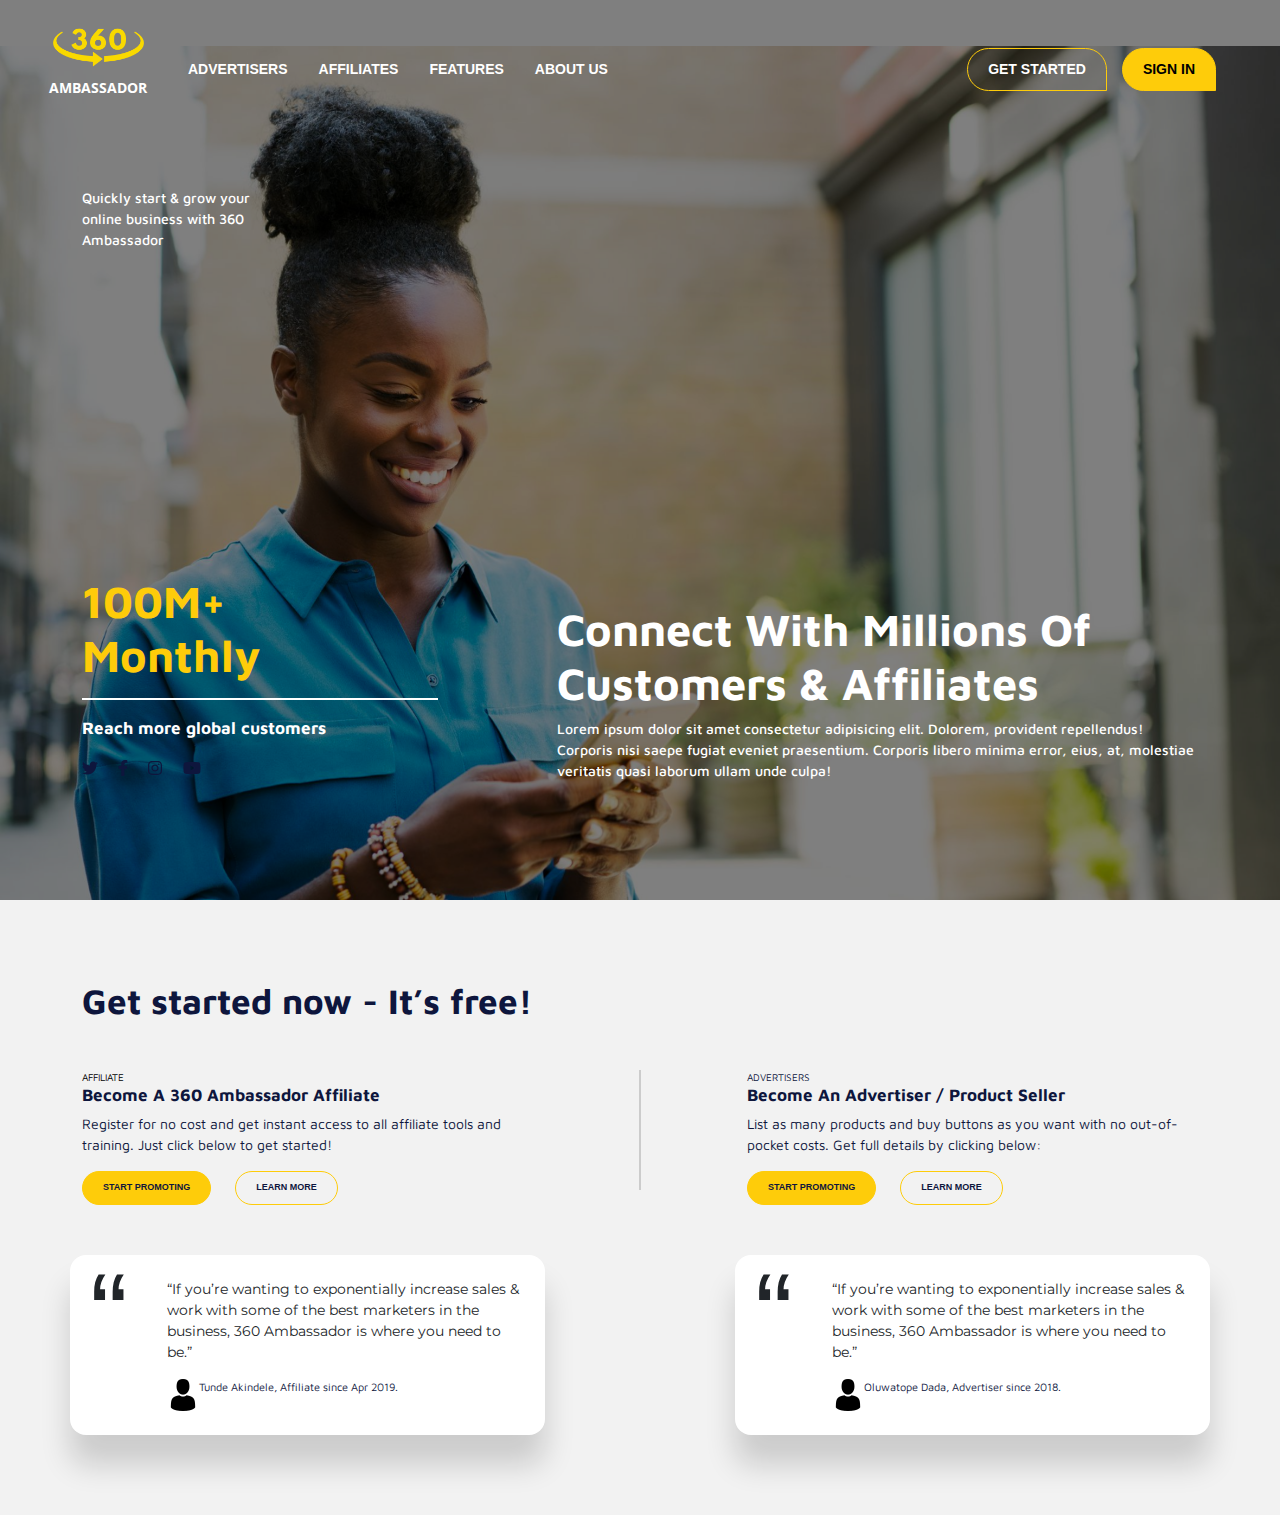
==== commit b32f46dc: "finished working on testimonial section" ====
--- a/index.html
+++ b/index.html
@@ -12,7 +12,7 @@
   <link
     href="https://fonts.googleapis.com/css2?family=Maven+Pro:wght@500;700;900&family=Montserrat:wght@700;900&family=Open+Sans:wght@800&display=swap"
     rel="stylesheet">
-    <link rel="stylesheet" href="assets/css/all.min.css">
+  <link rel="stylesheet" href="assets/css/all.min.css">
   <link rel="stylesheet" href="assets/css/style.css">
 </head>
 
@@ -96,13 +96,82 @@
                 connect with millions of customers & affiliates
               </h1>
               <p class="banner-sub-heading">
-                Lorem ipsum dolor sit amet consectetur adipisicing elit. Dolorem, provident repellendus! Corporis nisi saepe fugiat eveniet praesentium. Corporis libero minima error, eius, at, molestiae veritatis quasi laborum ullam unde culpa!
+                Lorem ipsum dolor sit amet consectetur adipisicing elit. Dolorem, provident repellendus! Corporis nisi
+                saepe fugiat eveniet praesentium. Corporis libero minima error, eius, at, molestiae veritatis quasi
+                laborum ullam unde culpa!
               </p>
             </div>
           </div>
         </div>
       </div>
     </header>
+
+    <section class="container-fluid testimonial-section">
+      <div class="container">
+        <h2 class="col-12 sub-heading mb-5">Get started now - It’s free!</h2>
+        <div class="row justify-content-between">
+          <div class="col-md-5 col-12 testimonial-ad">
+            <div class="testimonial-ad-badge text-black">Affiliate</div>
+            <h5 class="testimonial-ad-heading">Become a 360 ambassador affiliate</h5>
+            <p class="testimonial-ad-text">Register for no cost and get instant access to all affiliate tools and
+              training.
+              Just click below to get started!</p>
+            <div class="col-12 d-flex">
+              <button type="button" class="btn cta cta-filled me-4">start promoting</button>
+              <button type="button" class="btn cta cta-outlined">learn more</button>
+            </div>
+          </div>
+          <div class="vertical-divider"></div>
+          <div class="col-md-5 col-12 testimonial-ad">
+            <div class="testimonial-ad-badge">Advertisers</div>
+            <h5 class="testimonial-ad-heading">Become an Advertiser / Product seller</h5>
+            <p class="testimonial-ad-text">List as many products and buy buttons as you want with no out-of-pocket
+              costs. Get
+              full details by clicking below:</p>
+            <div class="col-12 d-flex">
+              <button type="button" class="btn cta cta-filled me-4">start promoting</button>
+              <button type="button" class="btn cta cta-outlined">learn more</button>
+            </div>
+          </div>
+          <div class="col-md-5 col-12 card testimonial-card py-4 px-2 bg-white rounded-4">
+            <div class="row justify-content-between align-items-start m-0">
+              <div class="col-1 testimonial-quote">“</div>
+              <div class="col-10 testimonial-container">
+                <p class="testimonial-text"> “If you’re wanting to exponentially increase sales & work with some of the
+                  best marketers in the business, 360 Ambassador is where you need to be.”
+                </p>
+                <div class="d-flex testimonial-name d-flex align-items-center">
+                  <div class="testimonial-img">
+                    <img class="img-fluid" src="assets/images/man-user.png" alt="testimonial avatar">
+                  </div>
+                  <p> Tunde Akindele, Affiliate since Apr 2019.
+                  </p>
+                </div>
+              </div>
+            </div>
+          </div>
+          <div class="col-md-5 col-12 card testimonial-card py-4 px-2 bg-white rounded-4">
+            <div class="row justify-content-between align-items-start m-0">
+              <div class="col-1 testimonial-quote">“</div>
+              <div class="col-10 testimonial-container">
+                <p class="testimonial-text"> “If you’re wanting to exponentially increase sales & work with some of the
+                  best marketers in the business, 360 Ambassador is where you need to be.”
+                </p>
+                <div class="d-flex testimonial-name d-flex align-items-center">
+                  <div class="testimonial-img">
+                    <img class="img-fluid" src="assets/images/man-user.png" alt="testimonial avatar">
+                  </div>
+                  <p> Oluwatope Dada, Advertiser since 2018.
+                  </p>
+                </div>
+              </div>
+            </div>
+          </div>
+        </div>
+      </div>
+    </section>
+
+    <footer></footer>
   </main>
 
   <script src="assets/js/all.min.js"></script>
--- a/assets/css/style.css
+++ b/assets/css/style.css
@@ -46,7 +46,7 @@
 }
 
 .navbar-brand {
-  font-family: 'Open Sans', sans-serif;
+  font-family: "Open Sans", sans-serif;
   font-size: 14px;
   font-weight: bolder;
   color: white;
@@ -76,19 +76,20 @@
 .navbar-nav .nav-item a.nav-link.btn {
   font-size: 14px;
   font-weight: bold;
-  border: 1.3px solid #FECC0A;
+  border: 1.3px solid #fecc0a;
   border-radius: 50px;
   border-bottom-right-radius: 0px;
   padding: 10px 20px;
 }
 
 .navbar-nav .nav-item a.nav-link.btn.nav-btn-filled {
-  background-color: #FECC0A;
+  background-color: #fecc0a;
   color: black;
 }
 
-.banner-small-text, .banner-sub-heading {
-  font-family: 'Maven Pro', sans-serif;
+.banner-small-text,
+.banner-sub-heading {
+  font-family: "Maven Pro", sans-serif;
   font-weight: 500;
   font-size: 14px;
 }
@@ -97,8 +98,9 @@
   height: 59vh;
 }
 
-.banner-footer-count, .banner-heading {
-  font-family: 'Maven Pro', sans-serif;
+.banner-footer-count,
+.banner-heading {
+  font-family: "Maven Pro", sans-serif;
   font-weight: bolder;
   font-size: 45px;
   color: #fecc0a;
@@ -111,7 +113,7 @@
 }
 
 .banner-footer-count-text {
-  font-family: 'Maven Pro', sans-serif;
+  font-family: "Maven Pro", sans-serif;
   font-weight: bolder;
   font-size: 17px;
   color: #fff;
@@ -124,11 +126,100 @@
   padding: 0;
 }
 
-.banner-social-link, .banner-social-link:focus, .banner-social-link:hover {
+.banner-social-link,
+.banner-social-link:focus,
+.banner-social-link:hover {
   color: #0e163d;
 }
 
 .banner-heading {
   color: white;
   text-transform: capitalize;
+}
+
+.testimonial-section {
+  padding-top: 80px;
+  padding-bottom: 80px;
+  background-image: linear-gradient(
+    to left,
+    rgba(0, 0, 0, 0.05),
+    rgba(0, 0, 0, 0.05)
+  );
+}
+
+.testimonial-section .sub-heading,
+.testimonial-ad-heading,
+.testimonial-ad-badge, .testimonial-ad-text, .testimonial-name p {
+  color: #0e163d;
+  font-family: "Maven Pro", sans-serif;
+}
+
+.testimonial-section .sub-heading {
+  font-weight: bolder;
+  font-size: 35px;
+}
+
+.testimonial-ad-badge {
+  font-size: 10px;
+  text-transform: uppercase;
+}
+
+.testimonial-ad-heading {
+  font-size: 17px;
+  font-weight: bold;
+  text-transform: capitalize;
+}
+
+.testimonial-ad-text {
+  font-size: 14px;
+}
+
+.cta {
+  padding: 9px 20px;
+  border-radius: 50px;
+  text-transform: uppercase;
+  color: #0e163d;
+  font-size: 9px;
+  font-weight: bold;
+  display: flex;
+  justify-content: center;align-items: center;
+}
+
+.cta-outlined {
+  background-color: transparent;
+  border: 1.5px solid #fecc0a;
+}
+
+.cta-filled {
+  background-color: #fecc0a;
+  border: 1.5px solid #fecc0a;
+}
+
+.vertical-divider {
+  border: 0.25px solid #ccc;
+  width: 0;
+  padding: 0;
+  height: 120px;
+}
+
+.testimonial-card {
+  box-shadow: 0px 30px 30px #00000029;
+  border: none;
+  margin-top: 50px;
+}
+
+.testimonial-quote {
+  font-family: "malayalam", sans-serif;
+  font-size: 114px;
+  line-height: 70px;
+}
+
+.testimonial-text {
+  font-family: 'Montserrat', sans-serif;
+  font-weight: normal;
+  font-size: 14px;
+}
+
+.testimonial-name p {
+  font-size: 11px;
 }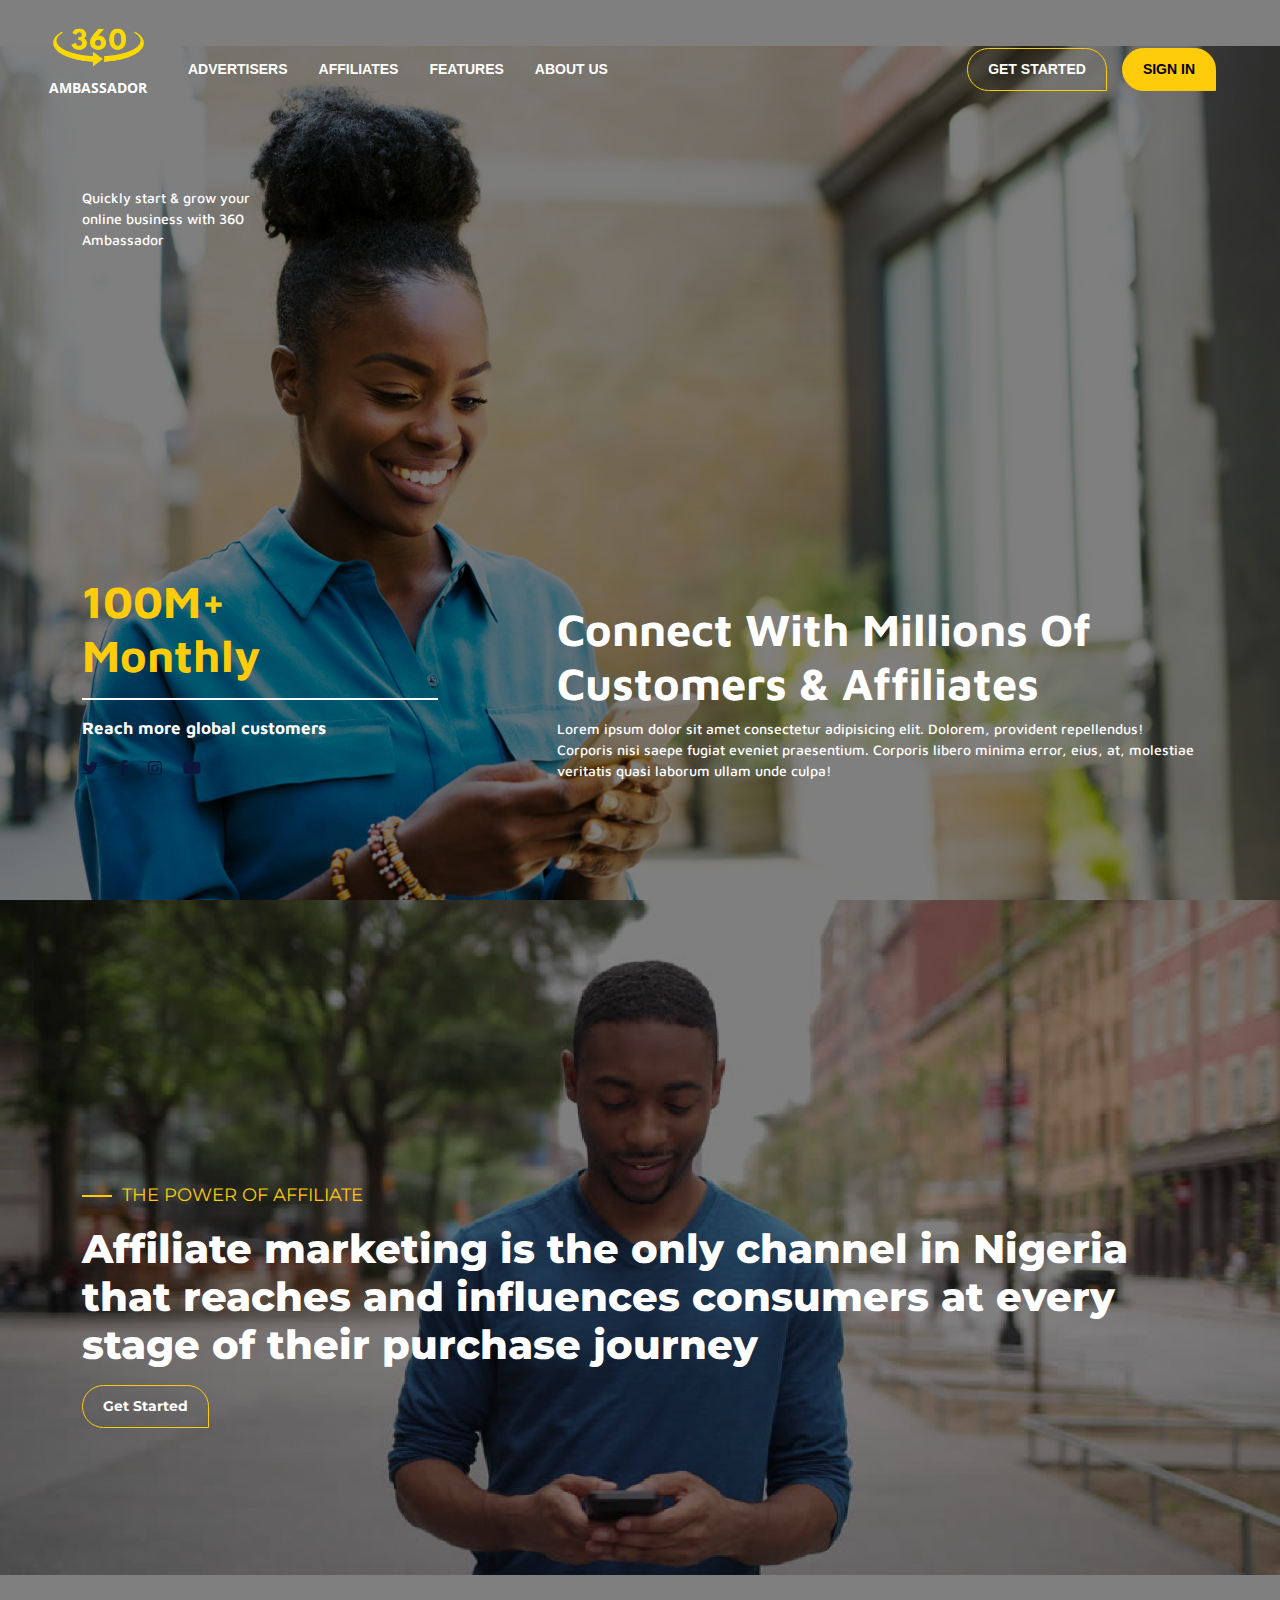
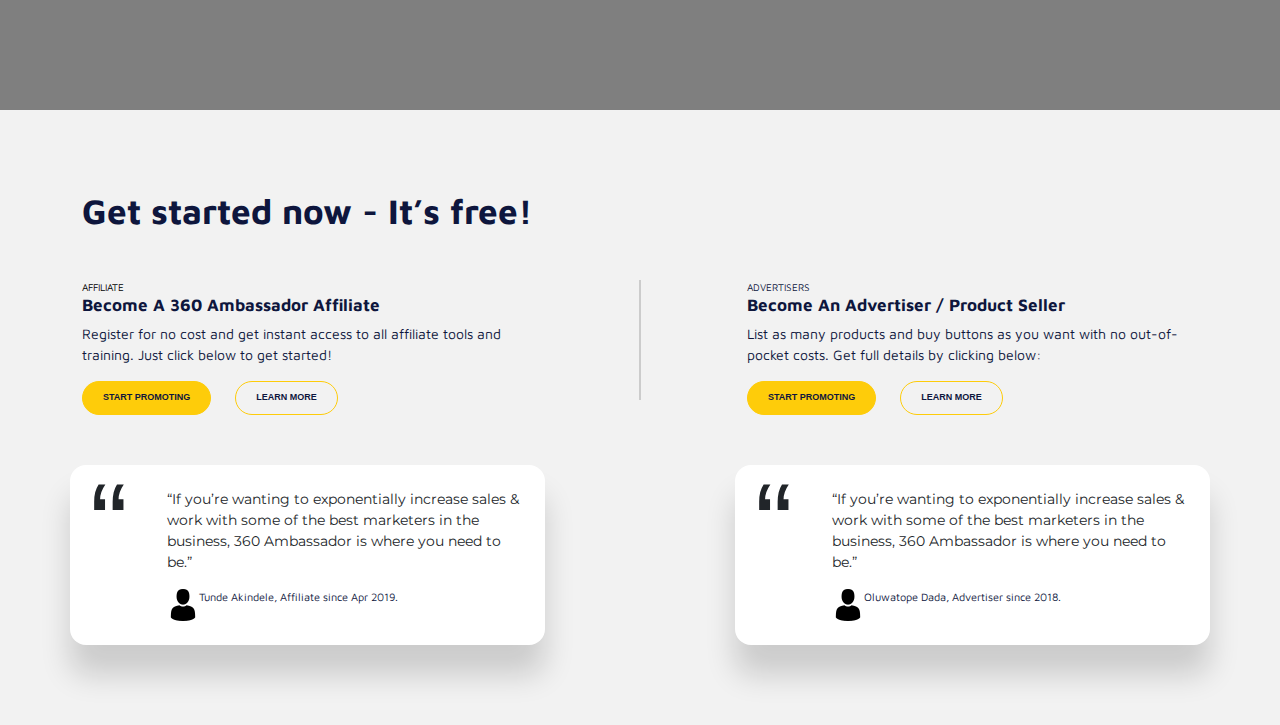
==== commit 5cf564d0: "finished the cta-section" ====
--- a/index.html
+++ b/index.html
@@ -18,7 +18,7 @@
 
 <body>
   <main class="container-fluid p-0">
-    <header class="container-fluid header">
+    <header class="container-fluid header bg">
       <div class="col-12 header-content">
         <nav class="navbar navbar-expand-lg">
           <div class="container-fluid">
@@ -106,6 +106,22 @@
       </div>
     </header>
 
+    <section class="cta-section container-fluid bg">
+      <div class="container cta-section-container d-flex flex-wrap align-items-center">
+        <div class="col-12 cta-section-sub-container">
+          <p class="col-12 cta-section-sub-text">
+            THE POWER OF AFFILIATE
+          </p>
+          <h2 class="col-12 cta-section-header">
+            Affiliate marketing is the only channel in Nigeria that reaches and influences consumers at every stage of their purchase journey
+          </h2>
+          <div class="col-12 mt-3">
+            <a class="outline-btn btn text-white" href="#">Get Started</a>
+          </div>
+        </div>
+      </div>
+    </section>
+
     <section class="container-fluid testimonial-section">
       <div class="container">
         <h2 class="col-12 sub-heading mb-5">Get started now - It’s free!</h2>
--- a/assets/css/style.css
+++ b/assets/css/style.css
@@ -14,28 +14,34 @@
   font-style: normal;
 }
 
-.header {
-  position: relative;
-  height: 100vh;
-  background-image: url(../images/banner.png);
+.bg {
+  background-repeat: no-repeat;
   background-size: 100%;
-  background-repeat: no-repeat;
-  background-position: bottom center;
-  color: white;
-}
-
-.header::before {
+}
+
+.bg::before {
   content: "";
   position: absolute;
-  top: 0;
-  left: 0;
+  top: 0%;
+  left: 0%;
   background-color: black;
   opacity: 0.5;
   width: 100%;
   height: 100%;
-}
-
-.header-content {
+  /* display: inline; */
+}
+
+.header {
+  position: relative;
+  height: 100vh;
+  background-image: url(../images/banner.png);
+  
+  background-position: bottom center;
+  color: white;
+}
+
+
+.header-content, .cta-section-container {
   position: relative;
   z-index: 10;
 }
@@ -73,7 +79,7 @@
   color: white;
 }
 
-.navbar-nav .nav-item a.nav-link.btn {
+.navbar-nav .nav-item a.nav-link.btn, .outline-btn {
   font-size: 14px;
   font-weight: bold;
   border: 1.3px solid #fecc0a;
@@ -85,6 +91,11 @@
 .navbar-nav .nav-item a.nav-link.btn.nav-btn-filled {
   background-color: #fecc0a;
   color: black;
+}
+
+.outline-btn:focus,
+.outline-btn:hover {
+  border: 1.3px solid #fecc0a;
 }
 
 .banner-small-text,
@@ -135,6 +146,43 @@
 .banner-heading {
   color: white;
   text-transform: capitalize;
+}
+
+.cta-section {
+  position: relative;
+  height: 90vh;
+  background-image: url(../images/banner-2.png);
+  background-position: center top;
+  color: white;
+  font-family: 'Montserrat', sans-serif;
+}
+
+.cta-section-container {
+  height: 100%;
+}
+
+.cta-section-sub-text {
+  color: #fecc0a;
+  font-weight: normal;
+  font-size: 18px;
+  padding-left: 40px;
+  position: relative;
+}
+
+.cta-section-sub-text::before {
+  content: "";
+  width: 30px;
+  height: 0px;
+  border: 1px solid #fecc0a;
+  position: absolute;
+  top: 50%;
+  left: 0;
+  transform: translateY(-50%);
+}
+
+.cta-section-header {
+  font-size: 40px;
+  font-weight: 800;
 }
 
 .testimonial-section {
